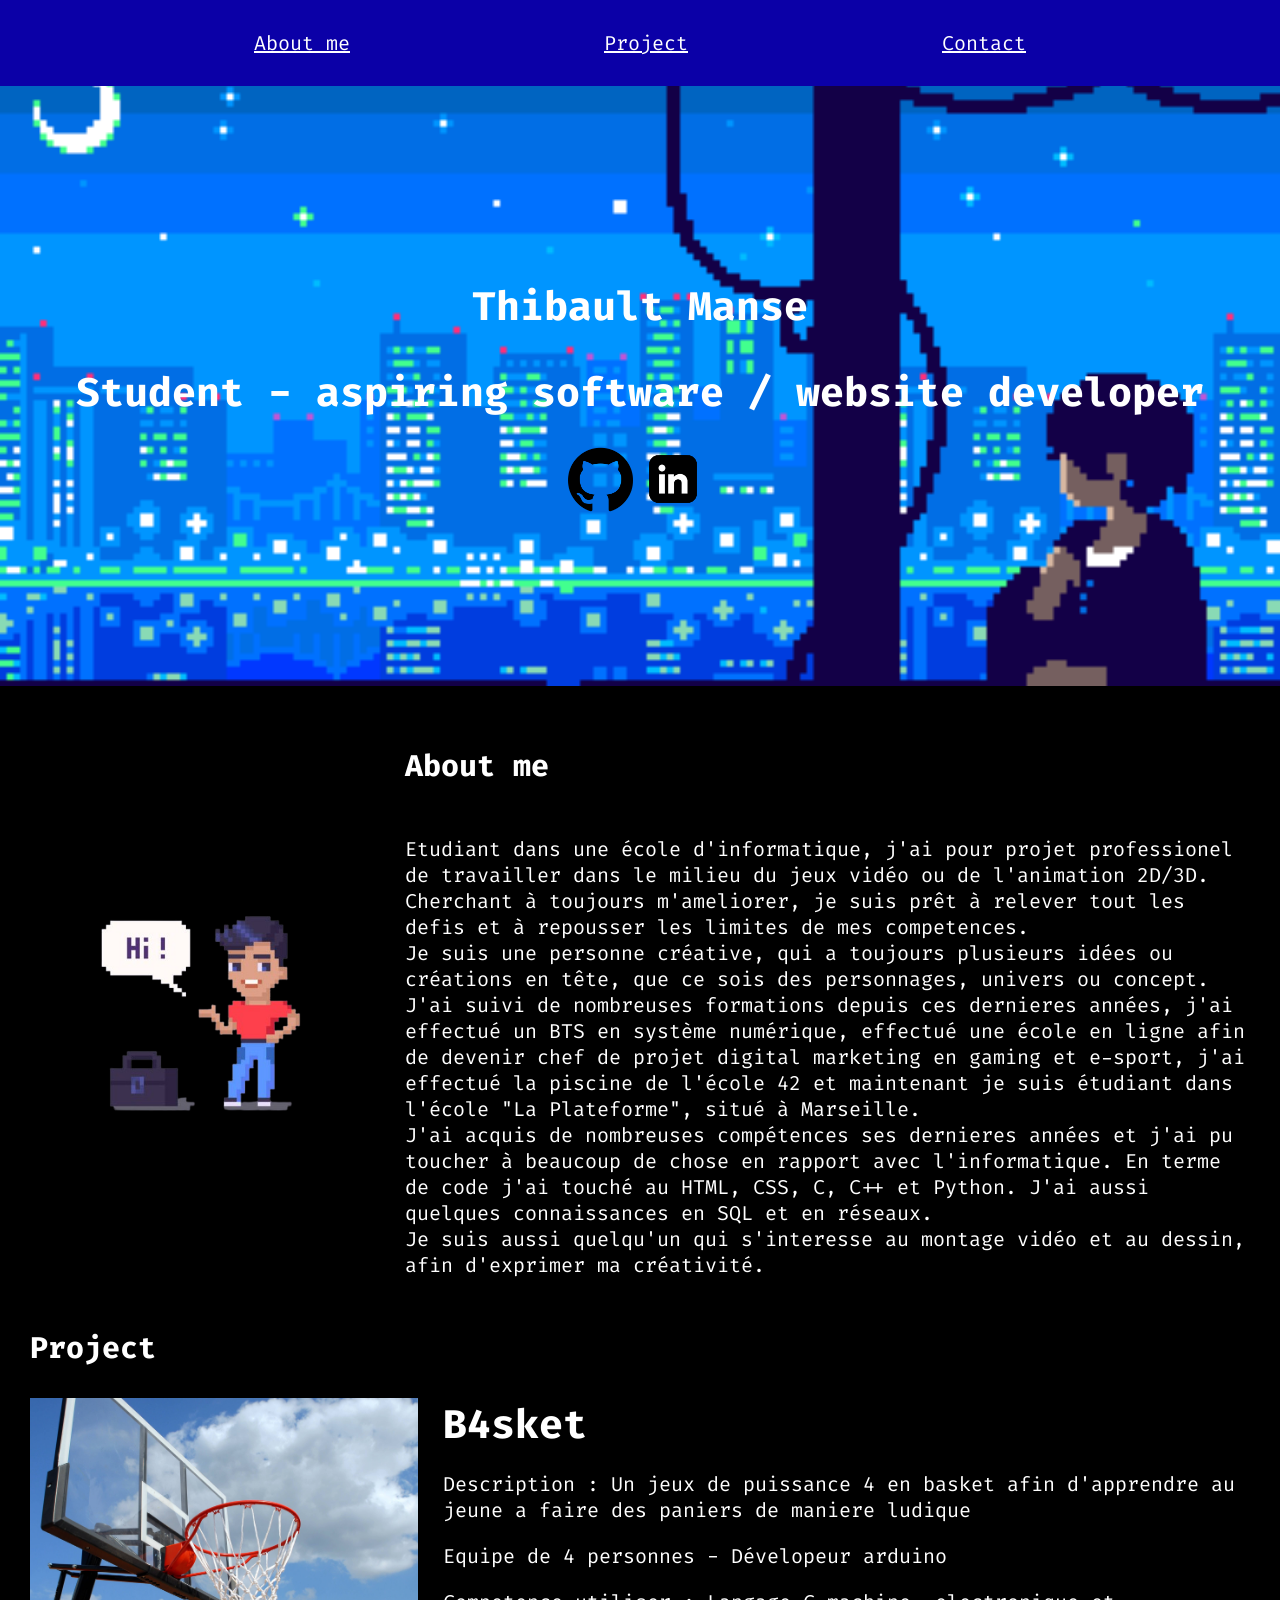
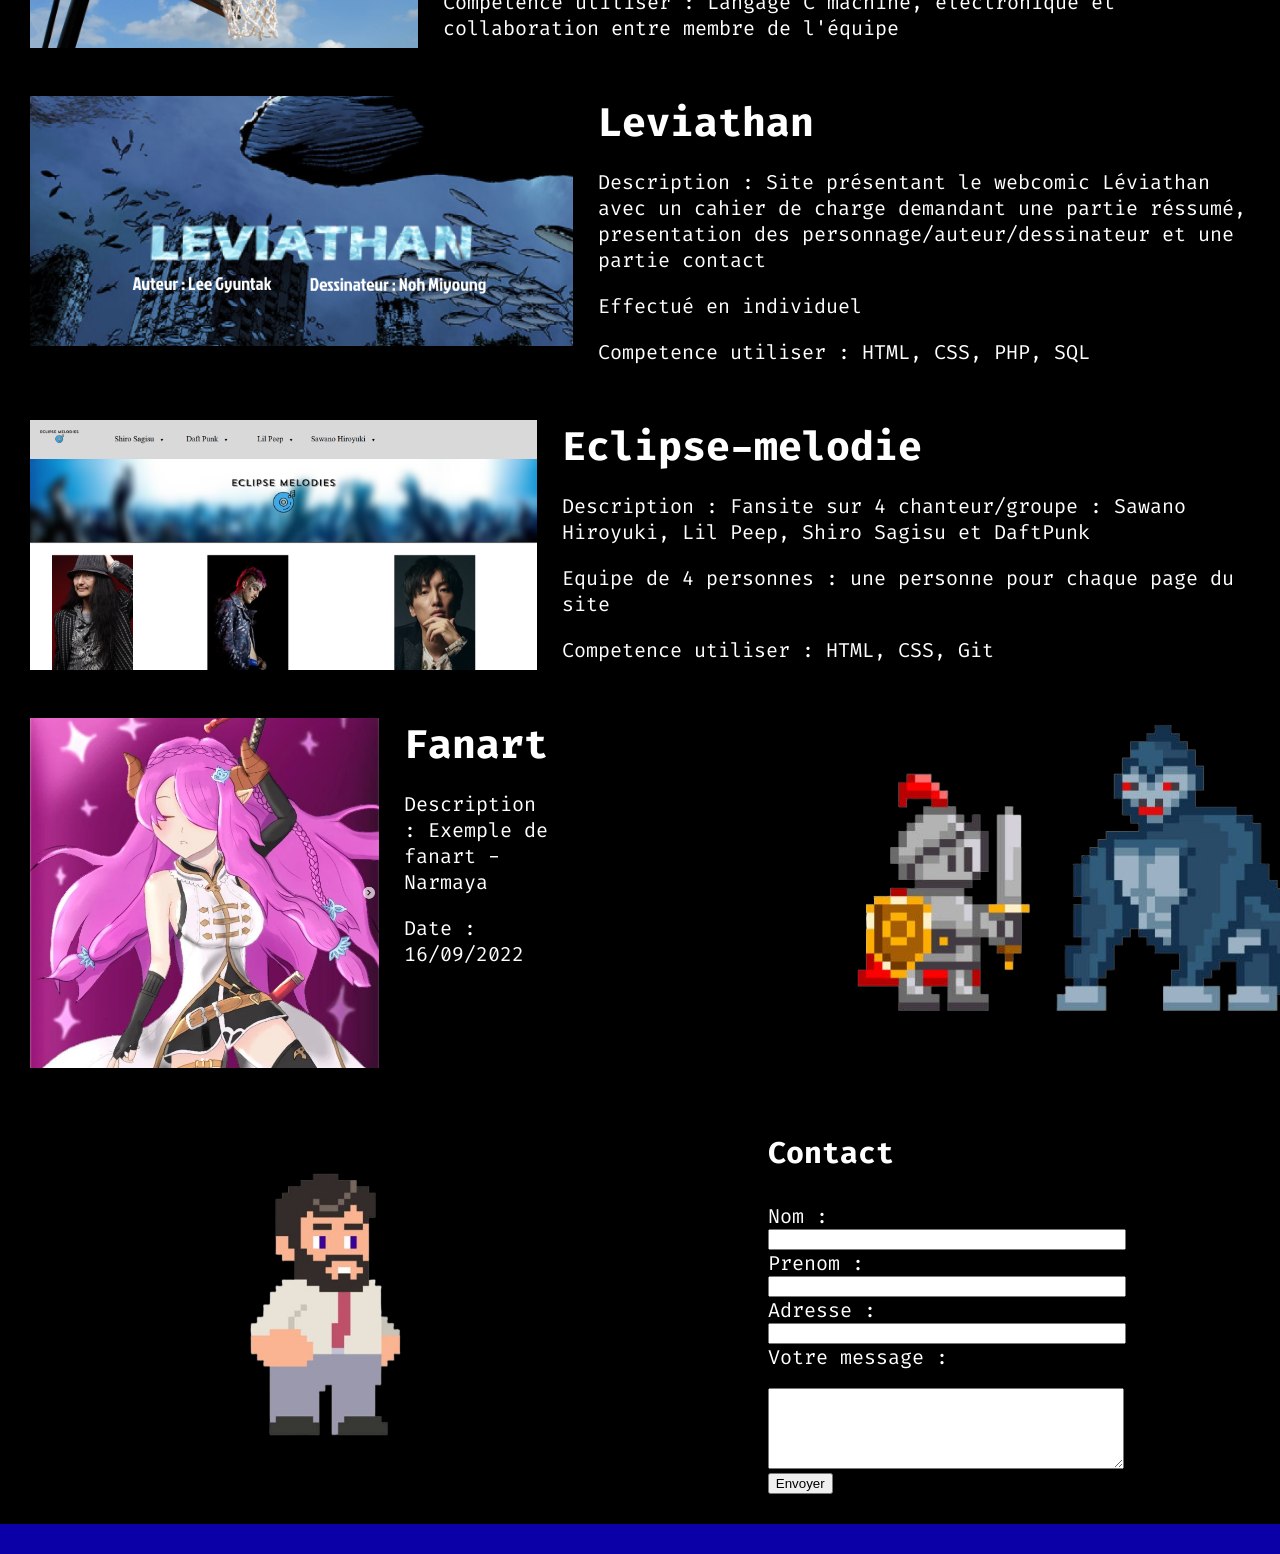
==== index.html @ b6a19828 "Rename page html" ====
<!DOCTYPE html>
<html lang="en">
    <head>
        <meta charset="UTF-8">
        <meta name="viewport" content="width=device-width, initial-scale=1.0">
        <link rel="stylesheet" href="style-p.css">
        <title>Thibault Manse</title>
    </head>
    <body>
        <header class="header">
            <nav><a href="#about_me">About me</a></nav>
            <nav><a href="#project">Project</a></nav>
            <nav><a href="#contact">Contact</a></nav>
        </header>
        <section class="banderol">
            <h1>Thibault Manse</h1>
            <h4>Student - aspiring software / website developer</h4>
            <nav id="link-nav">
                <a href="https://github.com/thibault-manse"><img src="image/github.png" alt="github" class="icon-link1"></a>
                <a href="https://www.linkedin.com/in/thibault-manse-0aaa56328/"><img src="image/linkedin.png" alt="linkedin" class="icon-link2"></a>
            </nav>
        </section>
        <section class="body-site">
            <section id="about_me">
                <img src="image/image1.png" alt="homme pixel disant bonjour" class="image2">
                <article class ="content-text">
                    <h3>About me</h3>
                    <p>Etudiant dans une école d'informatique, j'ai pour projet professionel de travailler dans le milieu du jeux vidéo ou de l'animation 2D/3D.<br>
                        Cherchant à toujours m'ameliorer, je suis prêt à relever tout les defis et à repousser les limites de mes competences. <br>
                        Je suis une personne créative, qui a toujours plusieurs idées ou créations en tête, que ce sois des personnages, univers ou concept.<br>
                        J'ai suivi de nombreuses formations depuis ces dernieres années, j'ai effectué un BTS en système numérique, effectué une école
                        en ligne afin de devenir chef de projet digital marketing en gaming et e-sport, j'ai effectué la piscine de l'école 42
                        et maintenant je suis étudiant dans l'école "La Plateforme", situé à Marseille.<br>
                        J'ai acquis de nombreuses compétences ses dernieres années et j'ai pu toucher à beaucoup de chose en rapport avec l'informatique. 
                        En terme de code j'ai touché au HTML, CSS, C, C++ et Python. J'ai aussi quelques connaissances en SQL et en réseaux.<br>
                        Je suis aussi quelqu'un qui s'interesse au montage vidéo et au dessin, afin d'exprimer ma créativité.
                    </p>
                </article>
            </section>
            <section id="project">
                <h3>Project</h3>
                <article class="my-project">
                    <img src="image/b4sket.jpg" alt="projet b4sket" class="image">
                    <section>
                        <h4>B4sket</h4>
                        <p>Description : Un jeux de puissance 4 en basket afin d'apprendre au jeune a faire des paniers de maniere ludique</p>
                        <p>Equipe de 4 personnes - Dévelopeur arduino</p>
                        <p>Competence utiliser : Langage C machine, electronique et collaboration entre membre de l'équipe</p>
                    </section>
                </article>
                <article class="my-project">
                    <img src="image/Leviathan.png" alt="Site Leviathan" class="image">
                    <section>
                        <h4>Leviathan</h4>
                        <p>Description : Site présentant le webcomic Léviathan avec un cahier de charge demandant une partie réssumé, presentation des 
                            personnage/auteur/dessinateur et une partie contact</p>
                        <p>Effectué en individuel</p>
                        <p>Competence utiliser : HTML, CSS, PHP, SQL</p>
                    </section>
                </article>
                <article class="my-project">
                    <img src="image/Eclipse-melodie.png" alt="projet fan site" class="image">
                    <section>
                        <h4>Eclipse-melodie</h4>
                        <p>Description : Fansite sur 4 chanteur/groupe : Sawano Hiroyuki, Lil Peep, Shiro Sagisu et DaftPunk</p>
                        <p>Equipe de 4 personnes : une personne pour chaque page du site</p>
                        <p>Competence utiliser : HTML, CSS, Git</p>
                    </section>
                </article>
                <article class="my-project">
                    <img src="image/Fanart.png" alt="fanart Narmaya" class="image2">
                    <section>
                        <h4>Fanart</h4>
                        <p>Description : Exemple de fanart - Narmaya</p>
                        <p>Date : 16/09/2022</p>
                    </section>
                    <img src="image/image2.png" alt="Gran" class="image3">
                </article>
            </section>
            <section>
                <section id="contact">
                    <img src="image/image3.png" alt="Light Yagami" class="image2">
                    <div class="contactbox">
                        <h3>Contact</h3>
                        <form action="Contact" method="POST">
                            <label for="Nom"> <p>Nom :</p>
                                <input name="first_name" required>
                            </label><br>
                            <label for="Prenom"> <p>Prenom :</p>
                            <input name="second_name" required>
                            </label><br>
                            <label for="Adresse"> <p>Adresse :</p>
                                <input name="adress" required>
                            </label><br>
                            <label for="Message"> <p>Votre message :</p></label><br>
                            <textarea id="message" name="message" rows="5"></textarea><br>
                            <button type="submit">Envoyer</button>
                        </form>
                    </div>
                </section>
            </section>
        </section>
        <footer></footer>
    </body>
</html>
---- style-p.css ----
@import url('https://fonts.googleapis.com/css2?family=Montserrat:wght@400;700&family=Roboto:wght@400;700&family=Fira+Code:wght@400;700&display=swap');

body {
    background-color: black;
    margin: 0;
    display: flex;
    flex-direction: column;
    flex-wrap: wrap;
}

header, footer{
    background-color: rgb(11, 0, 167);
    display: flex;
    justify-content: space-evenly;
    align-items: center;
    padding-top: 15px;
    padding-bottom: 15px;
}

.header{ /*Menu header restant en haut de la page*/
    width: 100%;
    position: sticky;
    top: 0;
    z-index: 999;
    padding: 30px 0;
}

p, a, h1, h3, h4{
    color: white;
    font-family: 'Fira Code', monospace;
    font-size: 20px;
}

nav{
    color: white;
    font-family: 'Fira Code', monospace;
    font-size: 15px;
}

h3{
    font-size: 30px;
}

h4{
    margin: 0;
}

.banderol{
    background-image: url(image/banderol-image.gif);
    background-attachment: fixed;
    background-position: center;
    background-size: cover;
    display : flex;
    flex-direction: column;
    align-items: center;
    justify-content: center;
    height: 600px;
}

.banderol h1, h4{
    font-size: 40px;
}

#link-nav{
    display: flex;
    align-items: center;
    margin-top: 20px;
}

.icon-link1{
    height: 65px
}

.icon-link2{
    height: 80px
}

.body-site{
    margin: 30px;
}

#about_me{
    display: flex;
    flex-direction: row;
    flex-wrap: nowrap;
    align-items: center;
}

#about_me::before {/* décalage vide et invisible pour l'affichage de la page pour la navigation */
    content: '';
    display: block;
    height: 70px; 
    margin-top: -70px; 
    visibility: hidden;
}

.content-text{
    display: flex;
    flex-direction: column;
    align-items: flex-start;
}

#project::before {
    content: '';
    display: block;
    height: 70px; 
    margin-top: -70px; 
    visibility: hidden;
}

.image{
    height: 250px;
    margin-right: 25px;
}

.image2{
    height: 350px;
    margin-right: 25px;
}

.image3{
    height: 300px;
    margin-right: 40px;
    margin-left: 25%;
}

.image4{
    height: 400px;
}

.my-project{
    display: flex;
    margin-bottom: 35px;
}

#contact{
    display: flex;
    flex-direction: row;
    justify-content: space-around;
    align-items: center;
}

#contact h3{
    margin-right: 235px;
}

.contactbox{
    display: flex;
    flex-direction: column;
}

.contactbox p{
    margin: 0;
}

input, textarea{
    width: 350px;
}

/* Position image mouvement
Position start et end*/
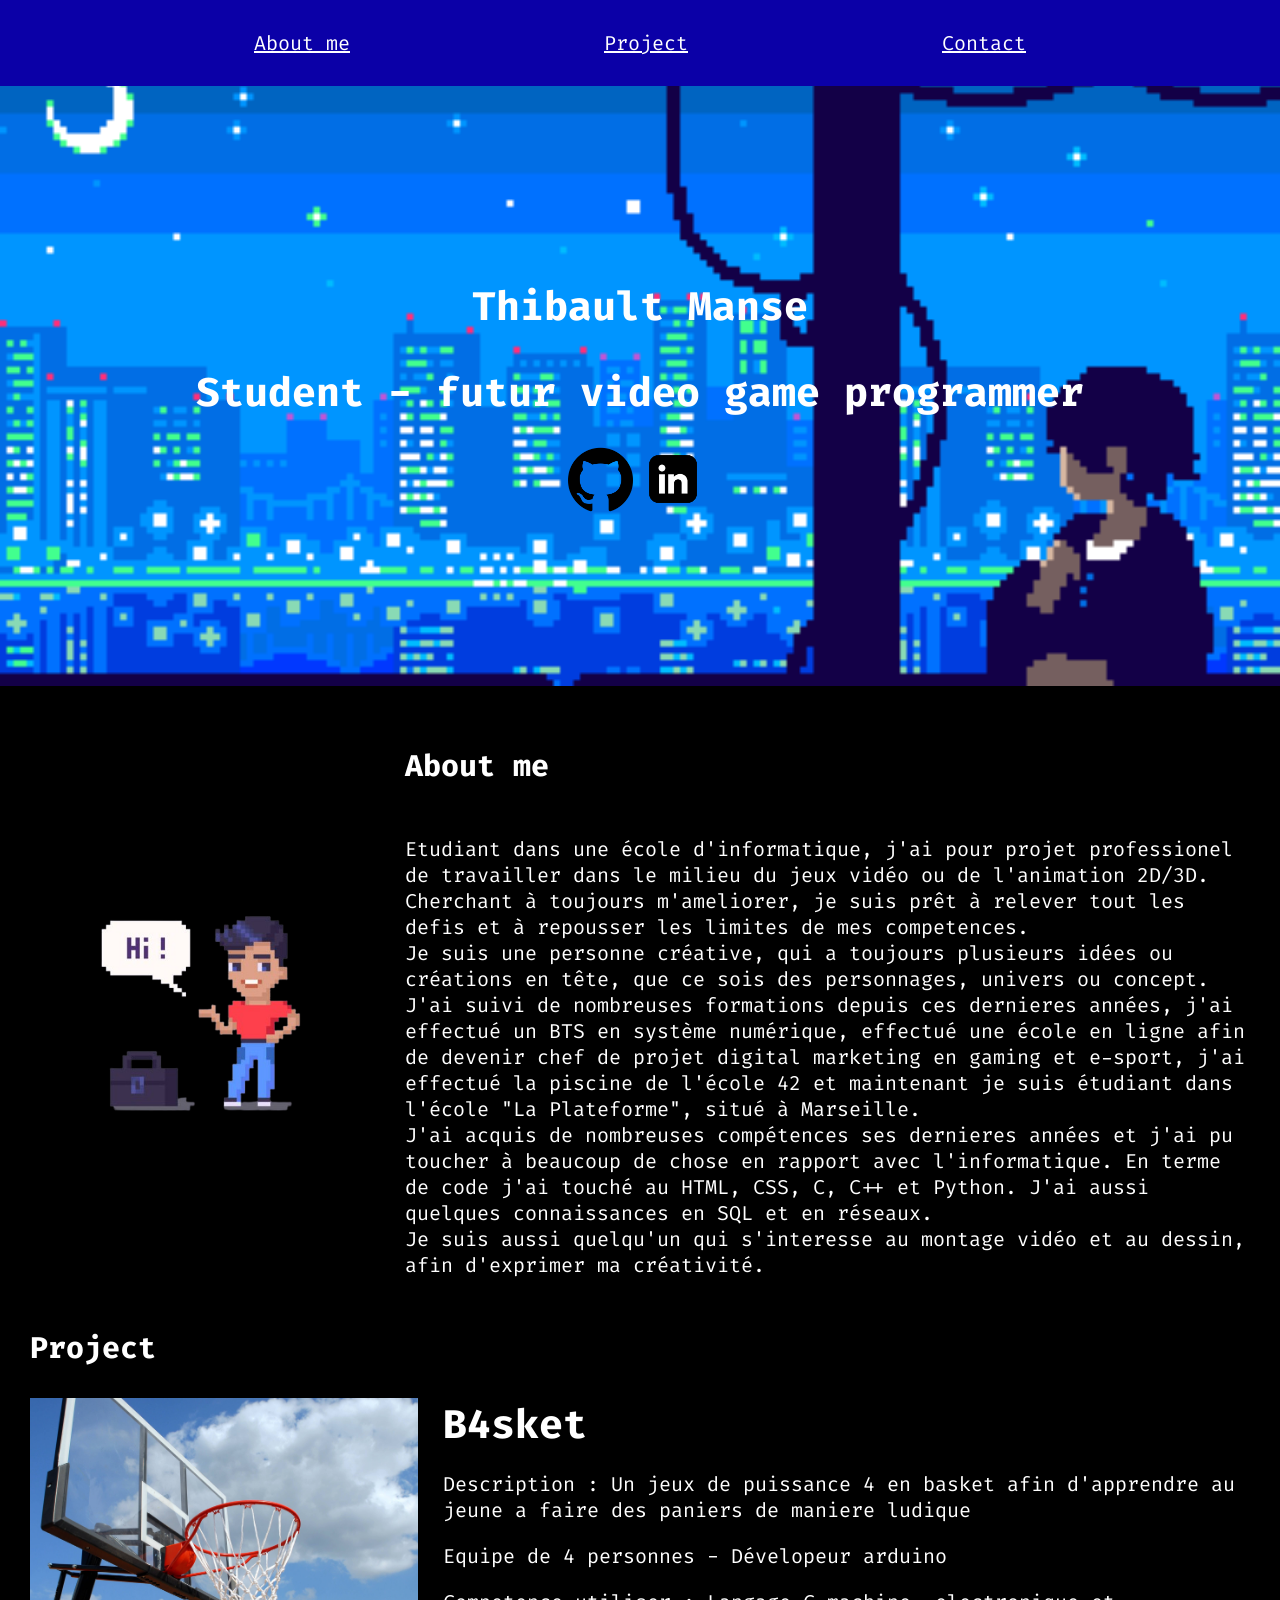
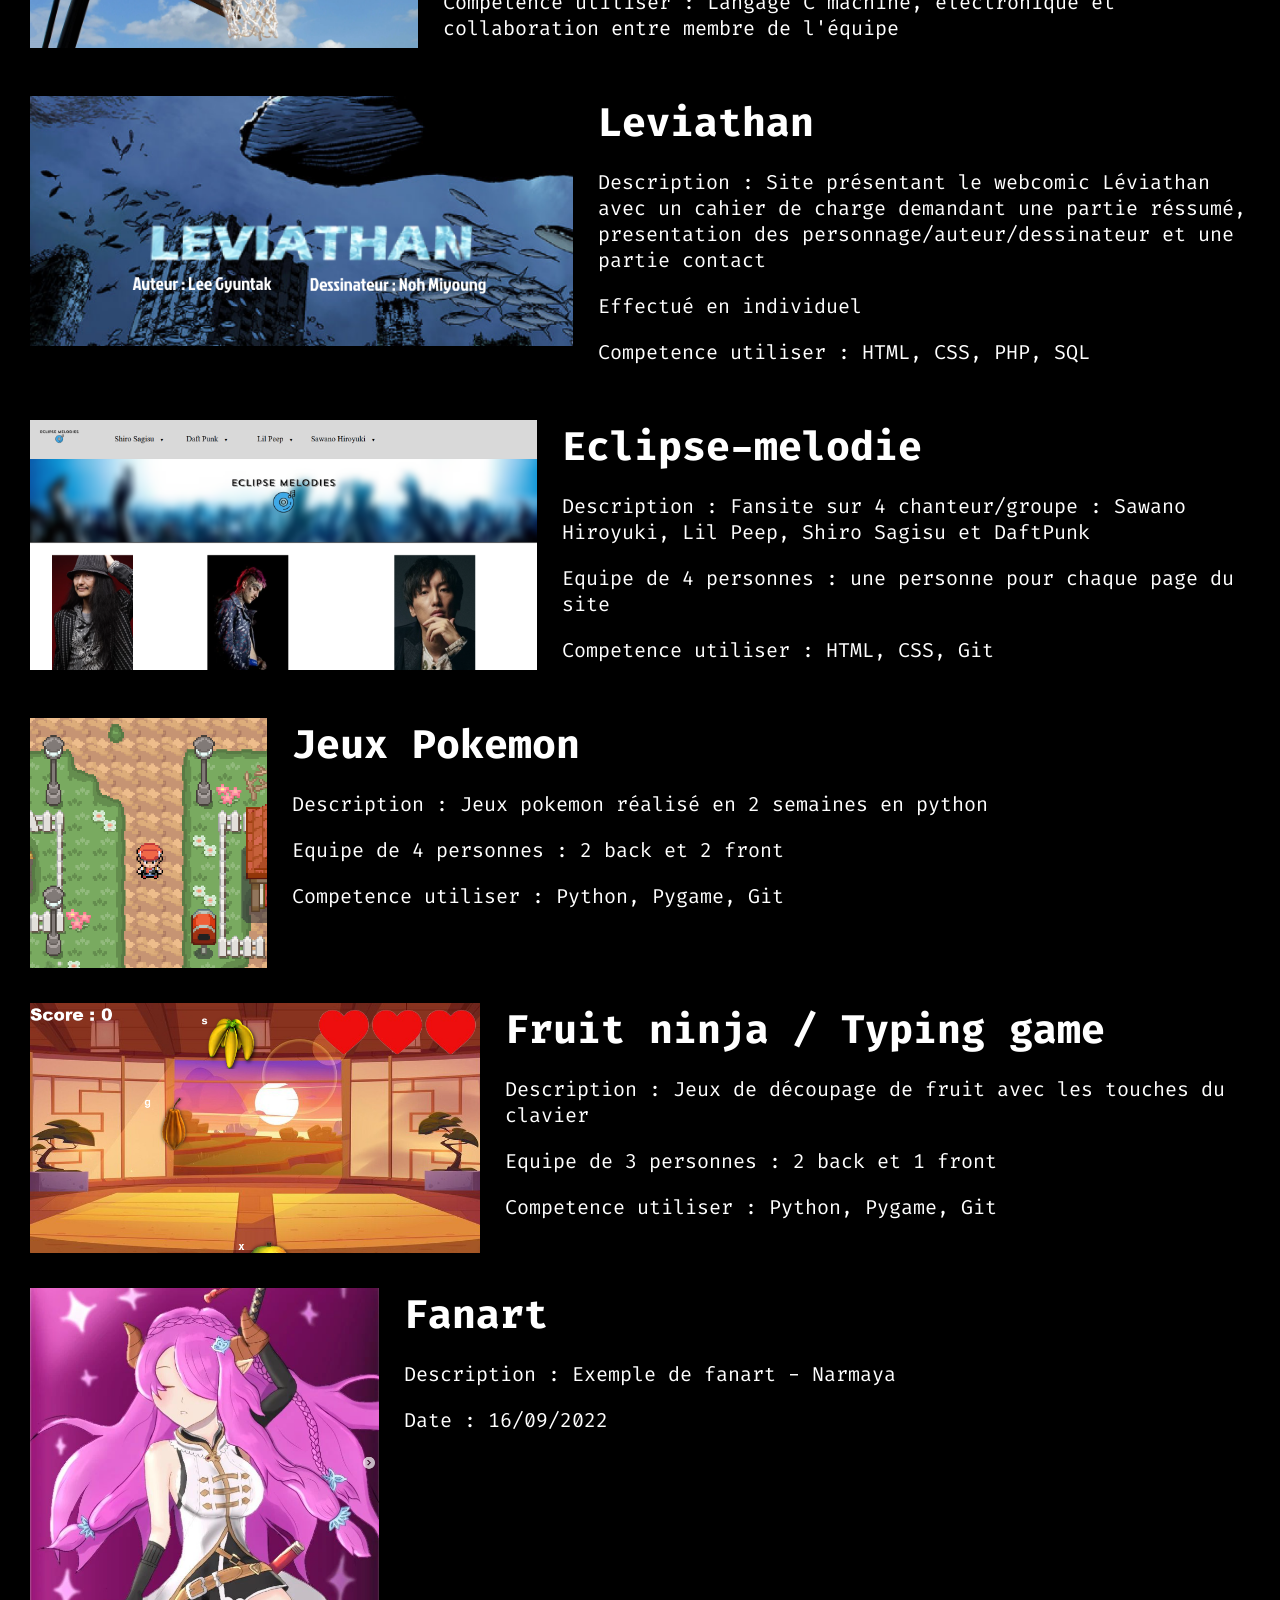
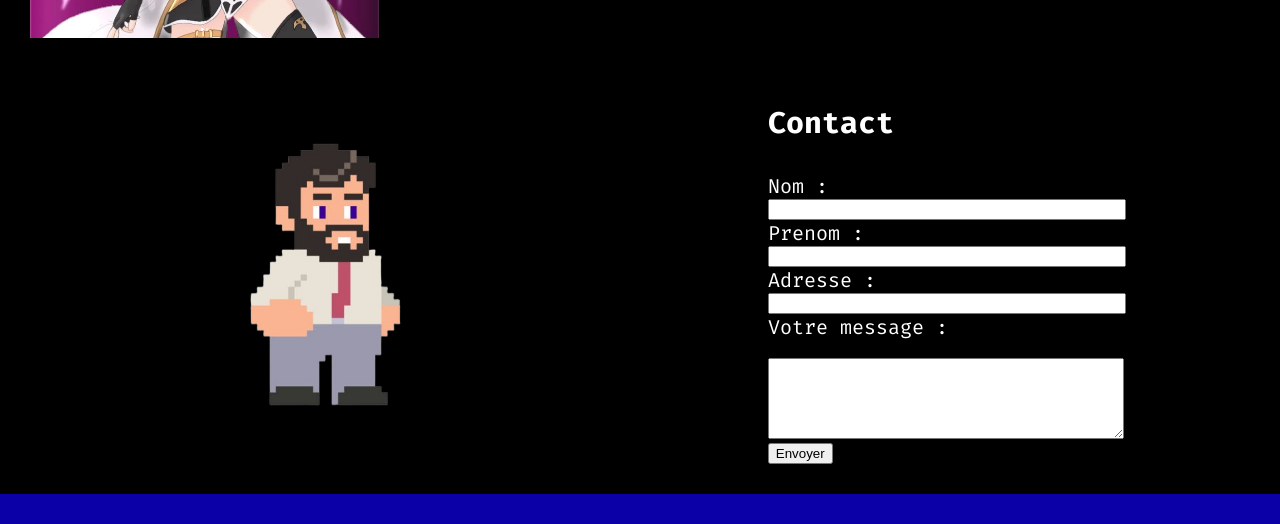
==== commit 1e912d07: "fix : update portfolio and remove image" ====
--- a/index.html
+++ b/index.html
@@ -14,7 +14,7 @@
         </header>
         <section class="banderol">
             <h1>Thibault Manse</h1>
-            <h4>Student - aspiring software / website developer</h4>
+            <h4>Student - futur video game programmer</h4>
             <nav id="link-nav">
                 <a href="https://github.com/thibault-manse"><img src="image/github.png" alt="github" class="icon-link1"></a>
                 <a href="https://www.linkedin.com/in/thibault-manse-0aaa56328/"><img src="image/linkedin.png" alt="linkedin" class="icon-link2"></a>
@@ -68,13 +68,30 @@
                     </section>
                 </article>
                 <article class="my-project">
+                    <img src="image/pokemon.png" alt="jeu pokemon en python" class="image">
+                    <section>
+                        <h4>Jeux Pokemon</h4>
+                        <p>Description : Jeux pokemon réalisé en 2 semaines en python</p>
+                        <p>Equipe de 4 personnes : 2 back et 2 front</p>
+                        <p>Competence utiliser : Python, Pygame, Git</p>
+                    </section>
+                </article>
+                <article class="my-project">
+                    <img src="image/fruit_ninja.png" alt="fruit ninja en python" class="image">
+                    <section>
+                        <h4>Fruit ninja / Typing game</h4>
+                        <p>Description : Jeux de découpage de fruit avec les touches du clavier</p>
+                        <p>Equipe de 3 personnes : 2 back et 1 front</p>
+                        <p>Competence utiliser : Python, Pygame, Git</p>
+                    </section>
+                </article>
+                <article class="my-project">
                     <img src="image/Fanart.png" alt="fanart Narmaya" class="image2">
                     <section>
                         <h4>Fanart</h4>
                         <p>Description : Exemple de fanart - Narmaya</p>
                         <p>Date : 16/09/2022</p>
                     </section>
-                    <img src="image/image2.png" alt="Gran" class="image3">
                 </article>
             </section>
             <section>
--- a/style-p.css
+++ b/style-p.css
@@ -18,7 +18,7 @@
 }
 
 .header{ /*Menu header restant en haut de la page*/
-    width: 100%;
+    width: auto;
     position: sticky;
     top: 0;
     z-index: 999;
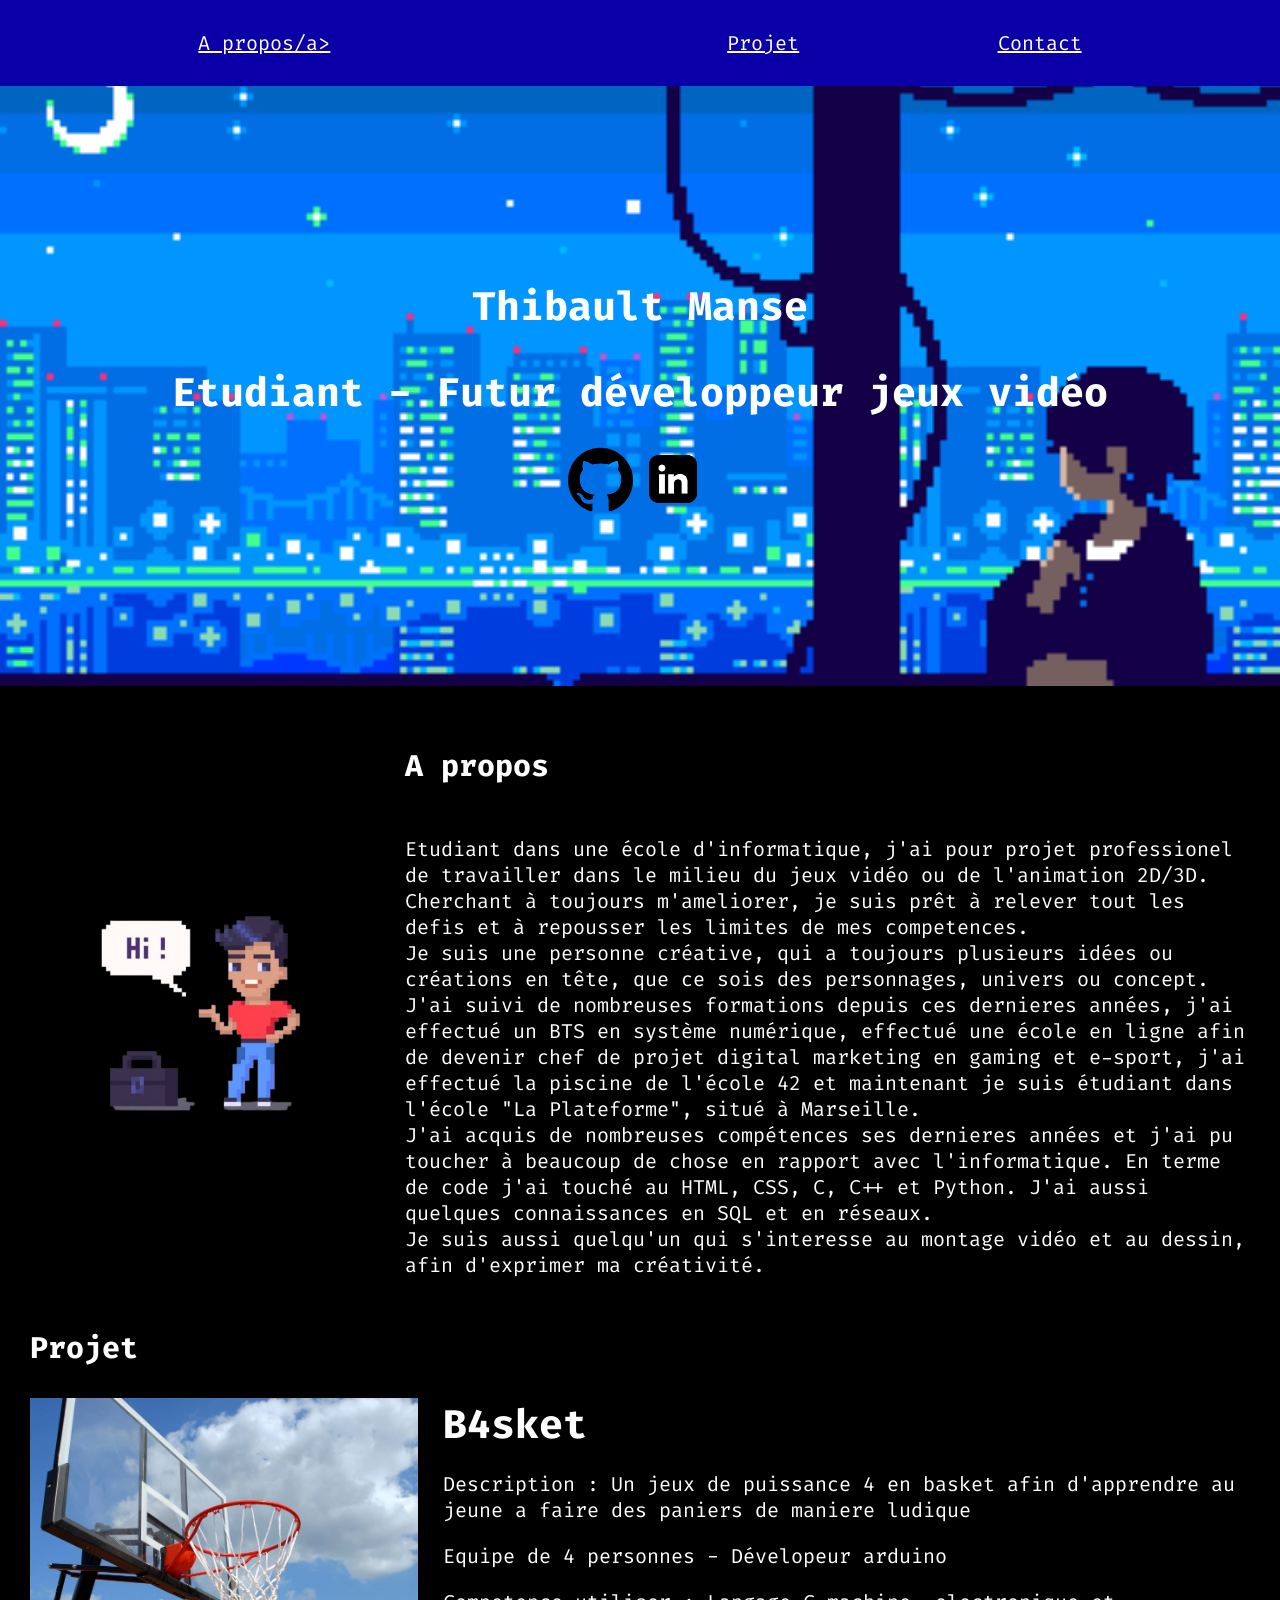
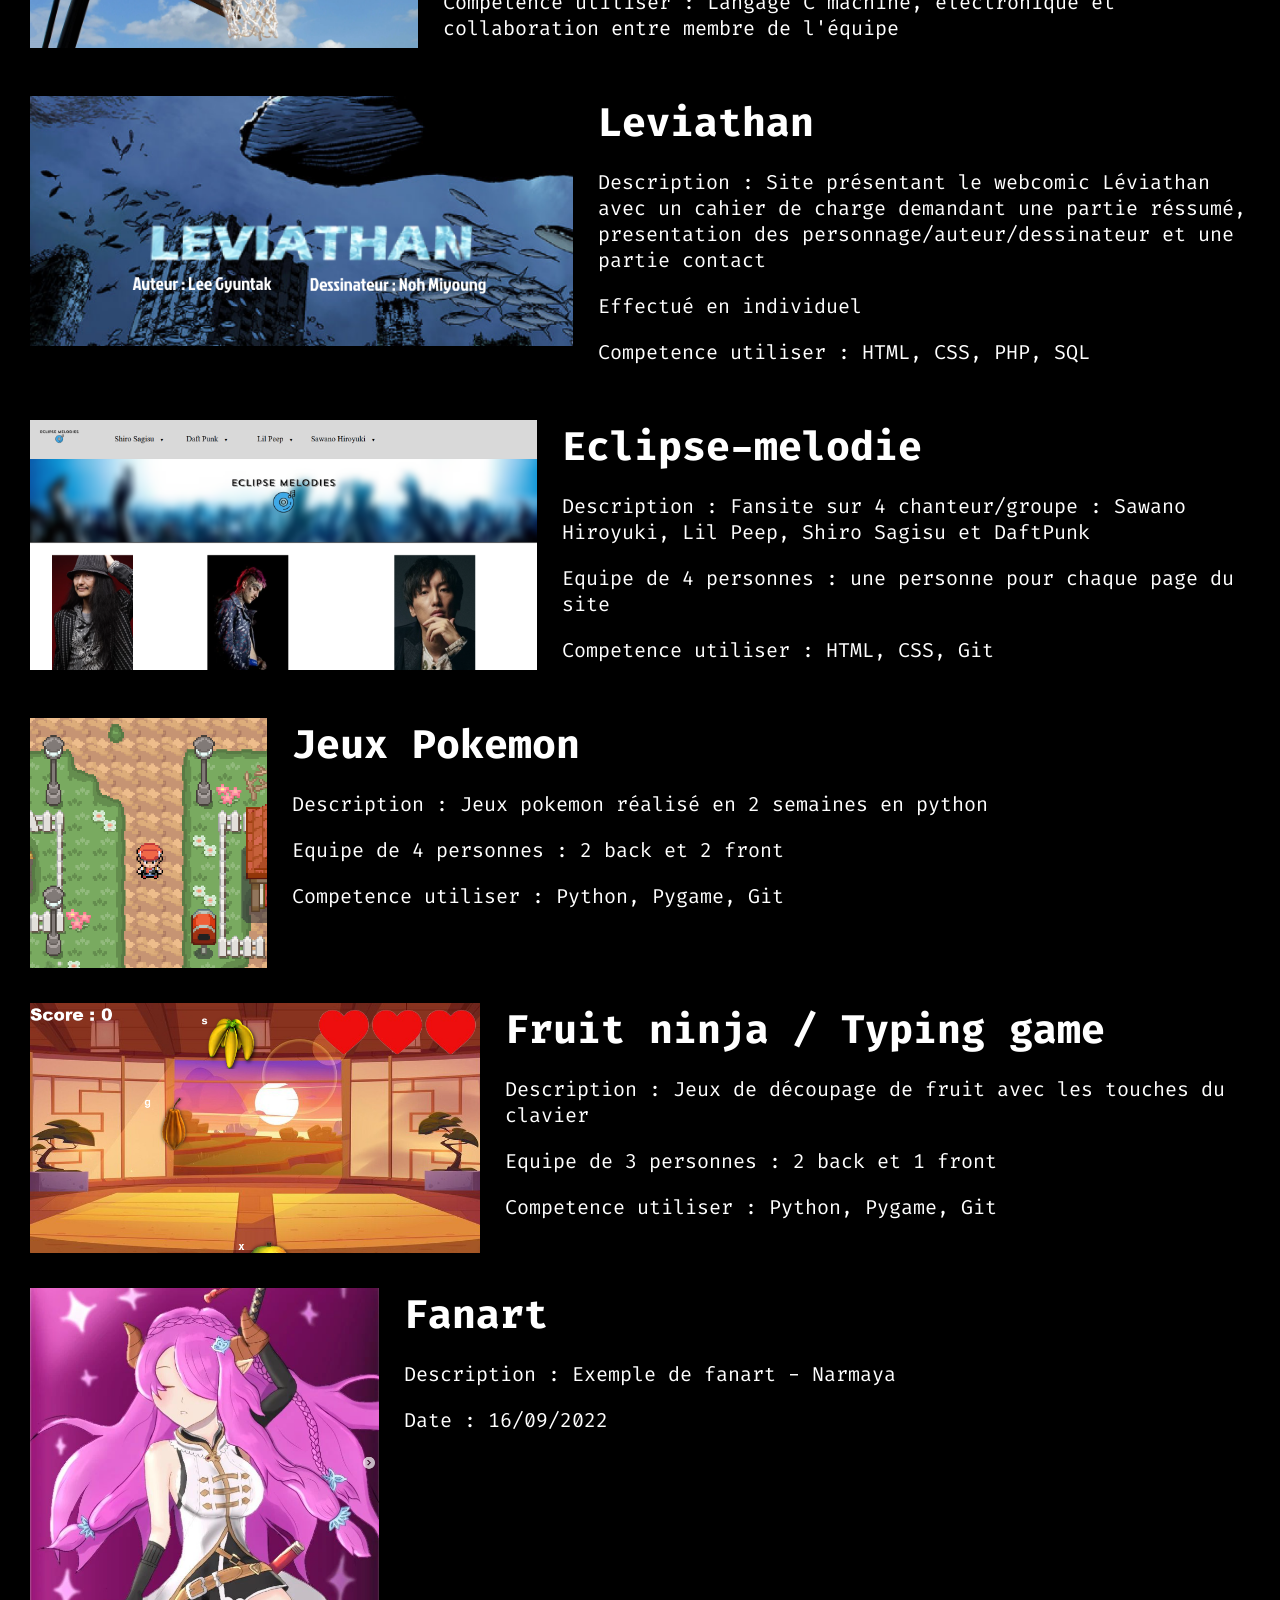
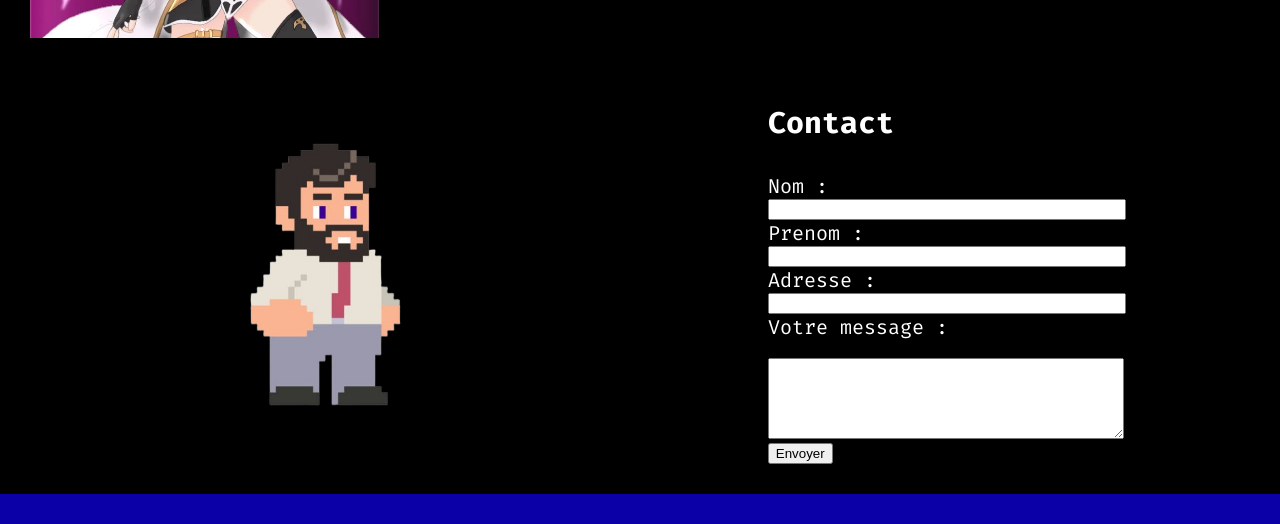
==== commit d522f224: "fix : translate in french" ====
--- a/index.html
+++ b/index.html
@@ -1,5 +1,5 @@
 <!DOCTYPE html>
-<html lang="en">
+<html lang="fr">
     <head>
         <meta charset="UTF-8">
         <meta name="viewport" content="width=device-width, initial-scale=1.0">
@@ -8,13 +8,13 @@
     </head>
     <body>
         <header class="header">
-            <nav><a href="#about_me">About me</a></nav>
-            <nav><a href="#project">Project</a></nav>
+            <nav><a href="#about_me">A propos/a></nav>
+            <nav><a href="#project">Projet</a></nav>
             <nav><a href="#contact">Contact</a></nav>
         </header>
         <section class="banderol">
             <h1>Thibault Manse</h1>
-            <h4>Student - futur video game programmer</h4>
+            <h4>Etudiant - Futur développeur jeux vidéo</h4>
             <nav id="link-nav">
                 <a href="https://github.com/thibault-manse"><img src="image/github.png" alt="github" class="icon-link1"></a>
                 <a href="https://www.linkedin.com/in/thibault-manse-0aaa56328/"><img src="image/linkedin.png" alt="linkedin" class="icon-link2"></a>
@@ -24,7 +24,7 @@
             <section id="about_me">
                 <img src="image/image1.png" alt="homme pixel disant bonjour" class="image2">
                 <article class ="content-text">
-                    <h3>About me</h3>
+                    <h3>A propos</h3>
                     <p>Etudiant dans une école d'informatique, j'ai pour projet professionel de travailler dans le milieu du jeux vidéo ou de l'animation 2D/3D.<br>
                         Cherchant à toujours m'ameliorer, je suis prêt à relever tout les defis et à repousser les limites de mes competences. <br>
                         Je suis une personne créative, qui a toujours plusieurs idées ou créations en tête, que ce sois des personnages, univers ou concept.<br>
@@ -38,7 +38,7 @@
                 </article>
             </section>
             <section id="project">
-                <h3>Project</h3>
+                <h3>Projet</h3>
                 <article class="my-project">
                     <img src="image/b4sket.jpg" alt="projet b4sket" class="image">
                     <section>
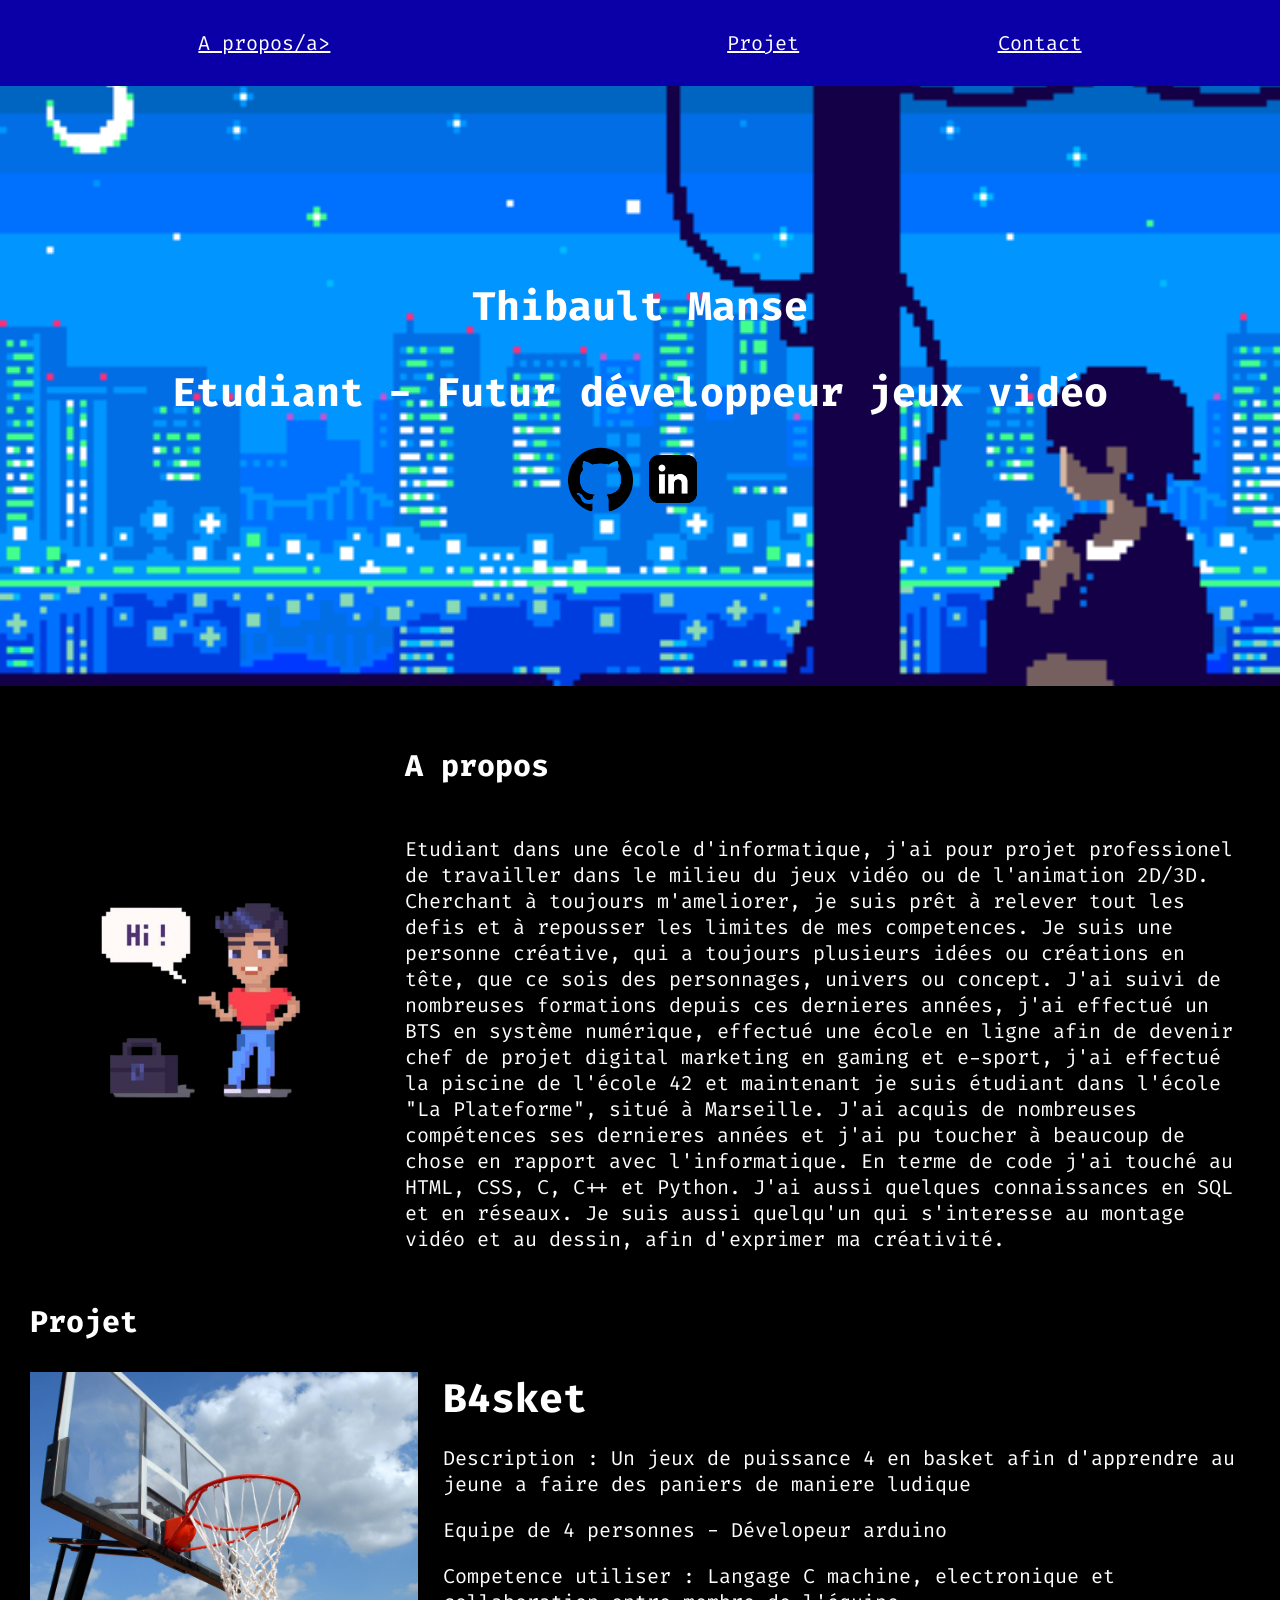
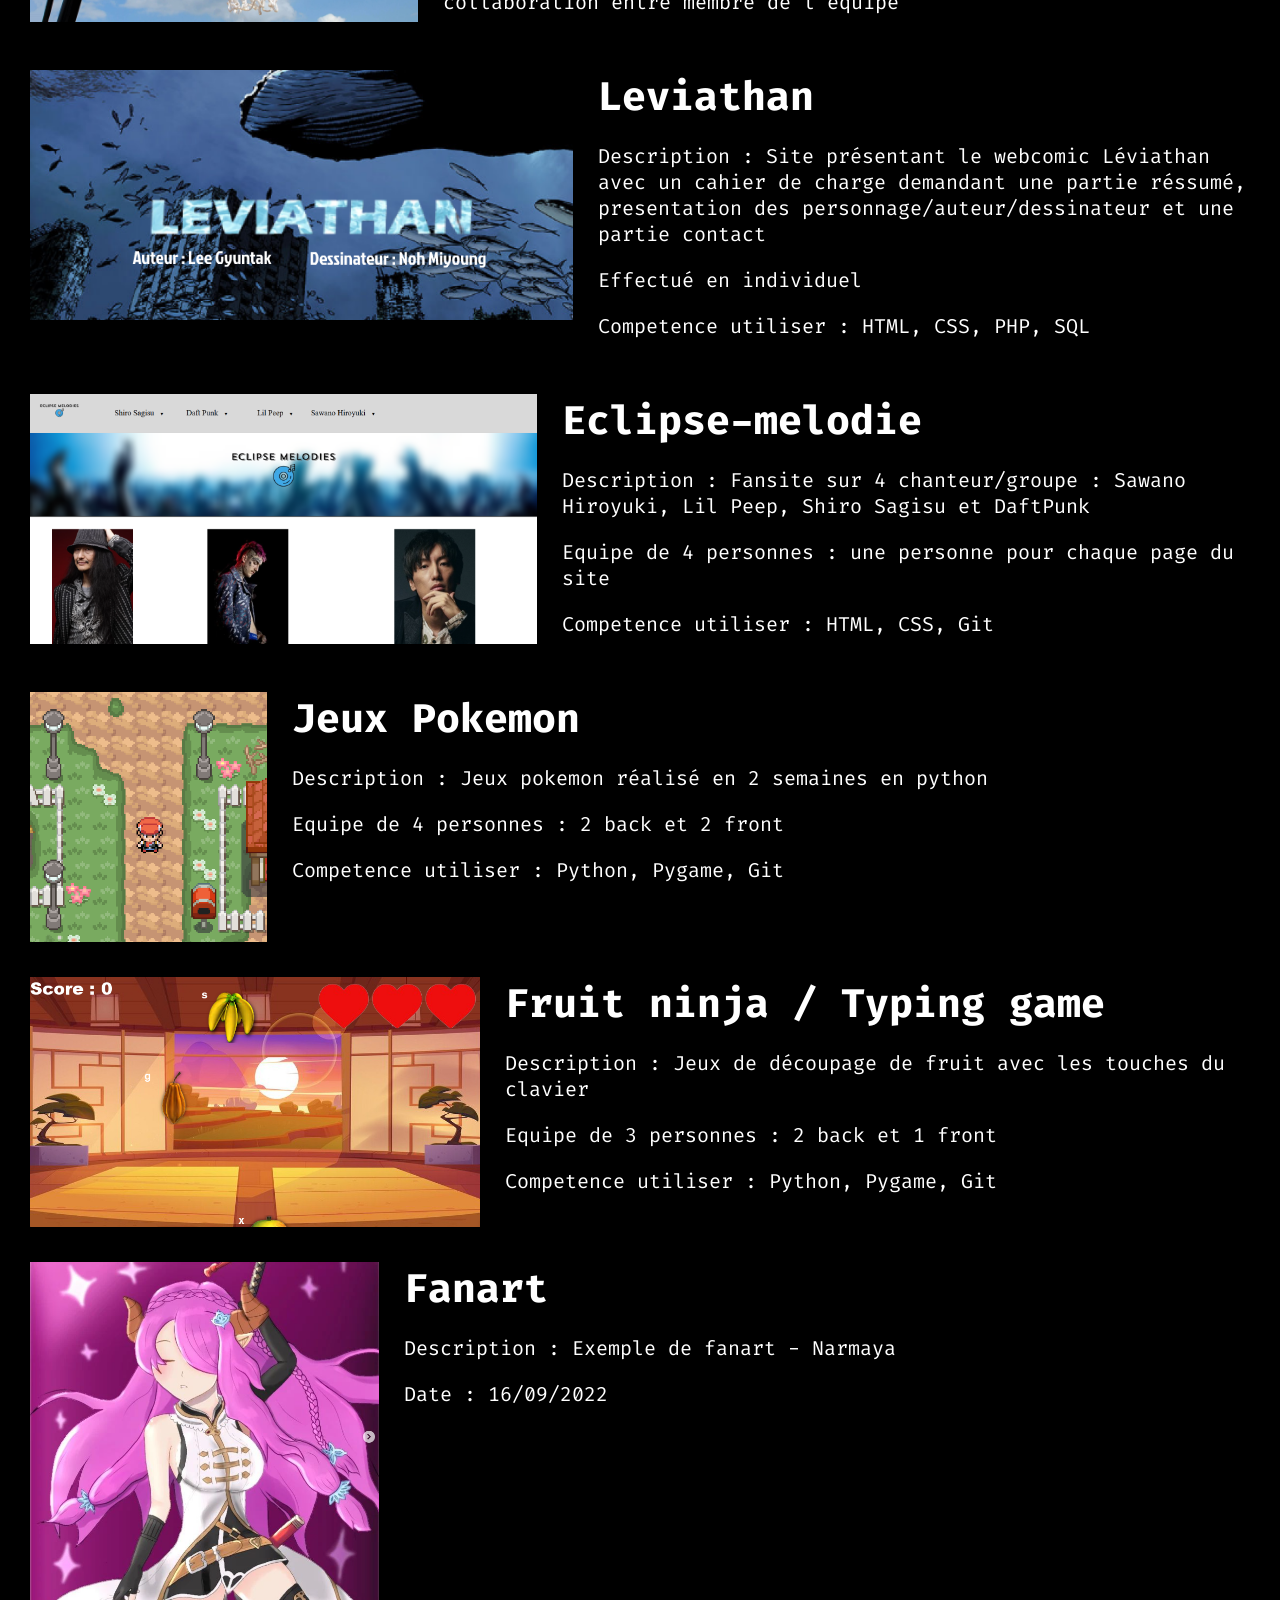
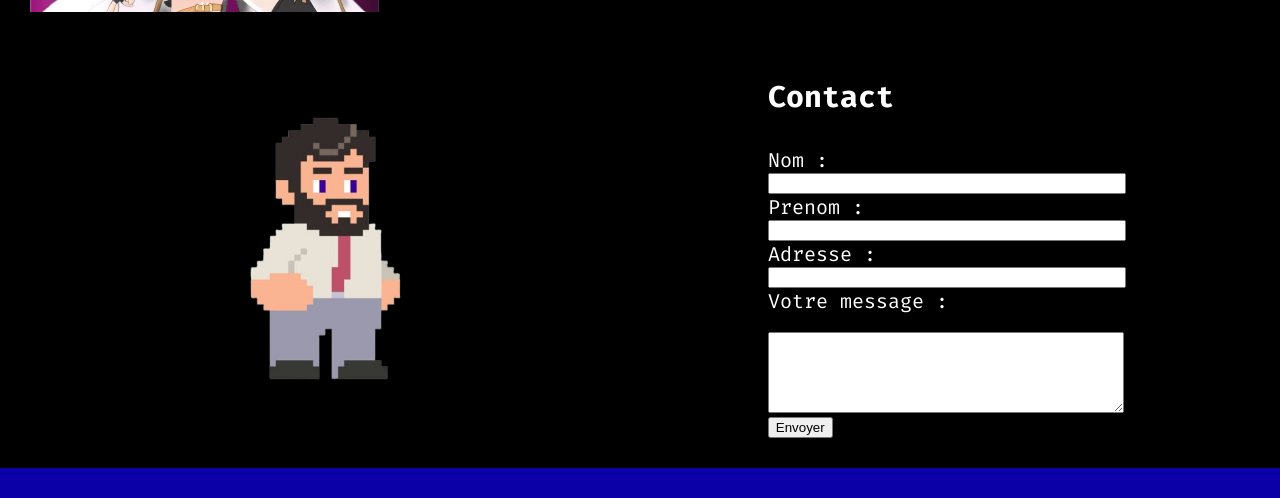
==== commit 8f452e0c: "fix : correction fault" ====
--- a/index.html
+++ b/index.html
@@ -25,14 +25,13 @@
                 <img src="image/image1.png" alt="homme pixel disant bonjour" class="image2">
                 <article class ="content-text">
                     <h3>A propos</h3>
-                    <p>Etudiant dans une école d'informatique, j'ai pour projet professionel de travailler dans le milieu du jeux vidéo ou de l'animation 2D/3D.<br>
-                        Cherchant à toujours m'ameliorer, je suis prêt à relever tout les defis et à repousser les limites de mes competences. <br>
-                        Je suis une personne créative, qui a toujours plusieurs idées ou créations en tête, que ce sois des personnages, univers ou concept.<br>
-                        J'ai suivi de nombreuses formations depuis ces dernieres années, j'ai effectué un BTS en système numérique, effectué une école
-                        en ligne afin de devenir chef de projet digital marketing en gaming et e-sport, j'ai effectué la piscine de l'école 42
-                        et maintenant je suis étudiant dans l'école "La Plateforme", situé à Marseille.<br>
-                        J'ai acquis de nombreuses compétences ses dernieres années et j'ai pu toucher à beaucoup de chose en rapport avec l'informatique. 
-                        En terme de code j'ai touché au HTML, CSS, C, C++ et Python. J'ai aussi quelques connaissances en SQL et en réseaux.<br>
+                    <p>Etudiant dans une école d'informatique, j'ai pour projet professionel de travailler dans le milieu du jeux vidéo ou de l'animation 2D/3D.
+                        Cherchant à toujours m'ameliorer, je suis prêt à relever tout les defis et à repousser les limites de mes competences.
+                        Je suis une personne créative, qui a toujours plusieurs idées ou créations en tête, que ce sois des personnages, univers ou concept.
+                        J'ai suivi de nombreuses formations depuis ces dernieres années, j'ai effectué un BTS en système numérique, effectué une école en ligne afin de devenir 
+                        chef de projet digital marketing en gaming et e-sport, j'ai effectué la piscine de l'école 42 et maintenant je suis étudiant dans l'école "La Plateforme", situé à Marseille.
+                        J'ai acquis de nombreuses compétences ses dernieres années et j'ai pu toucher à beaucoup de chose en rapport avec l'informatique. En terme de code j'ai touché au HTML, 
+                        CSS, C, C++ et Python. J'ai aussi quelques connaissances en SQL et en réseaux.
                         Je suis aussi quelqu'un qui s'interesse au montage vidéo et au dessin, afin d'exprimer ma créativité.
                     </p>
                 </article>
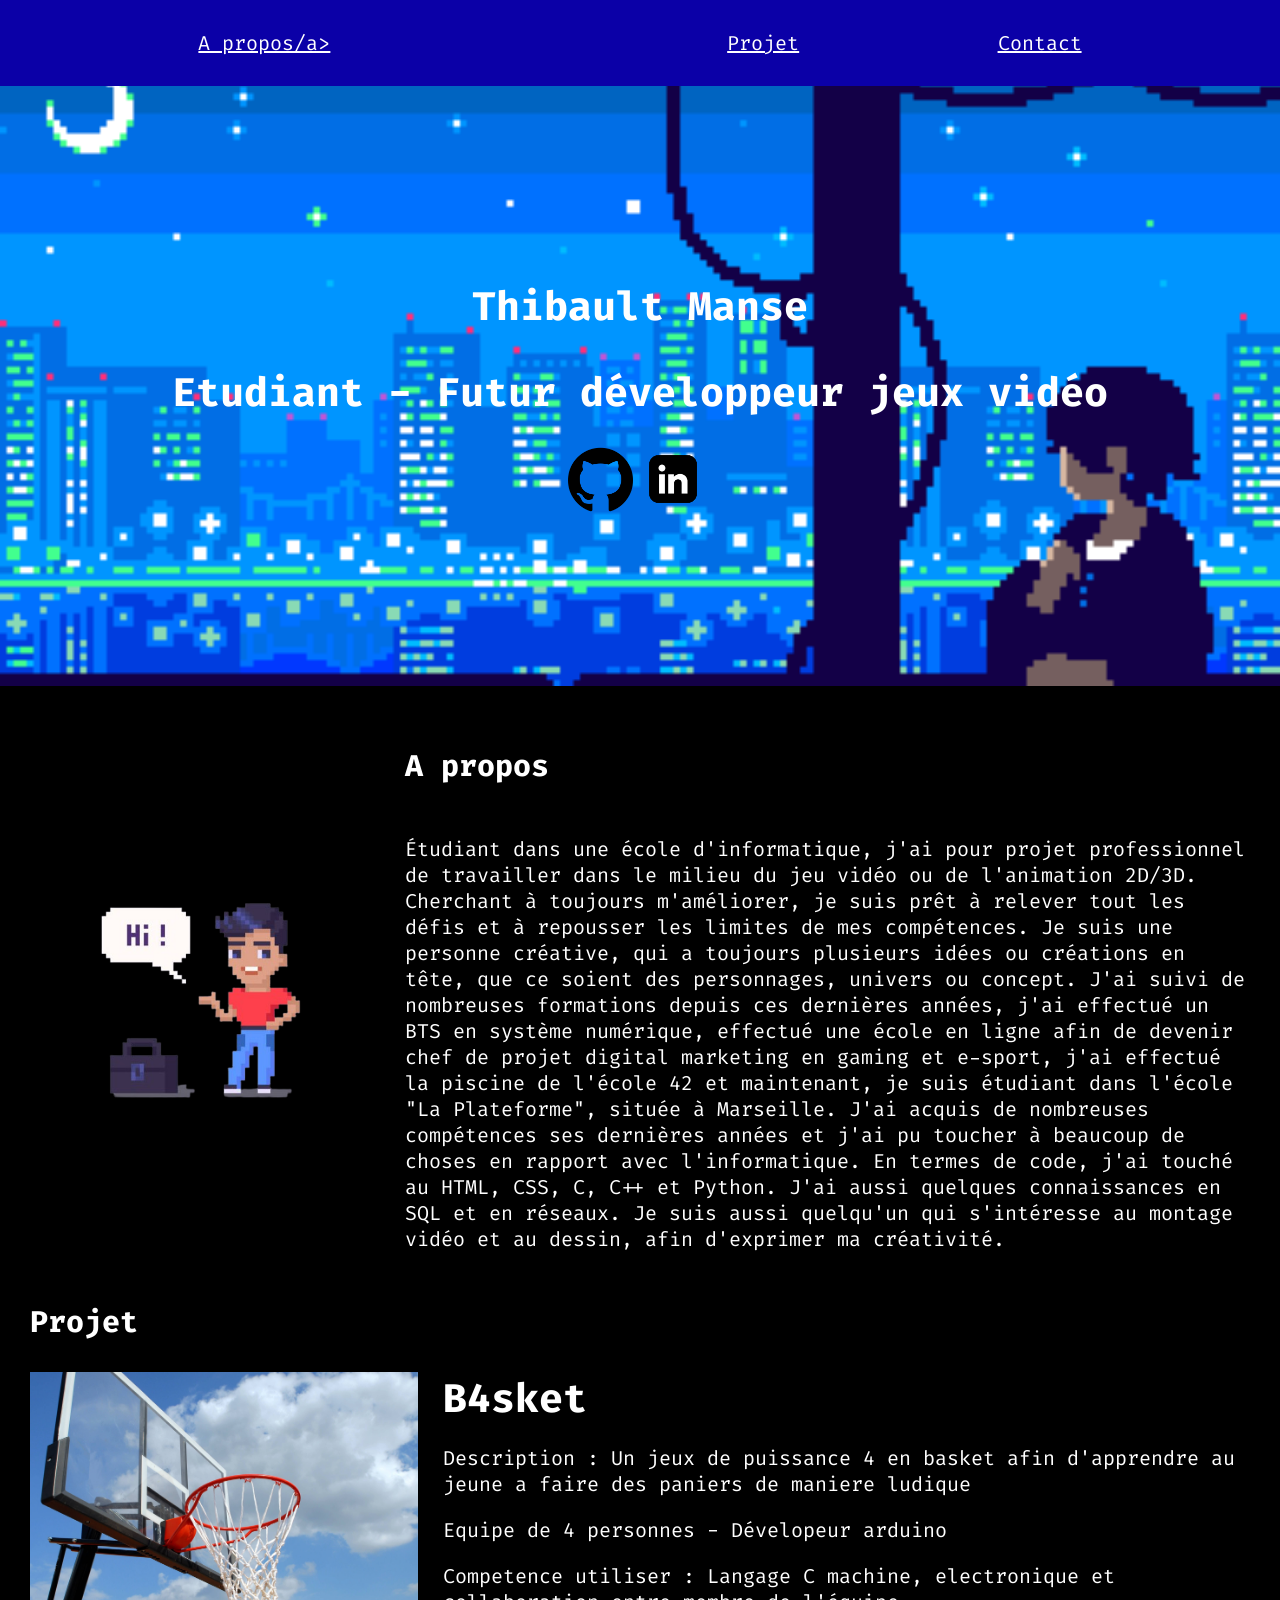
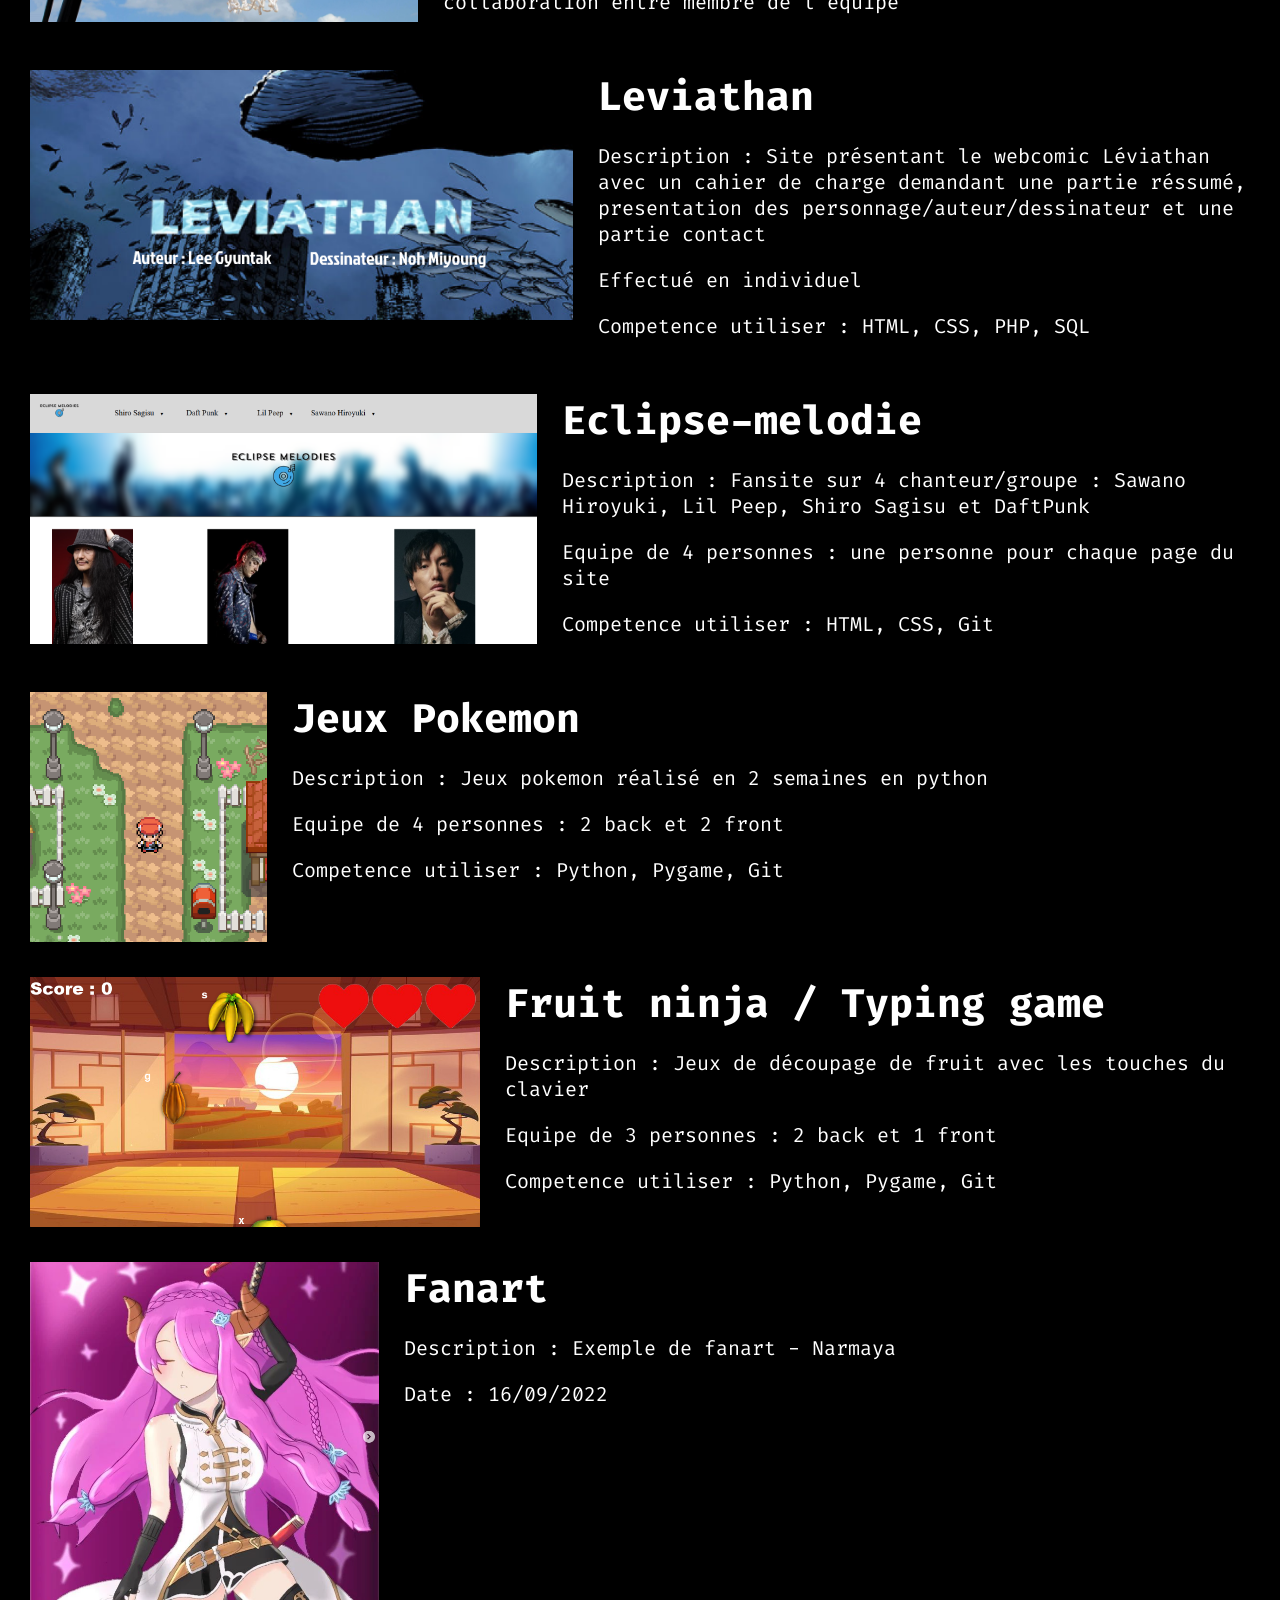
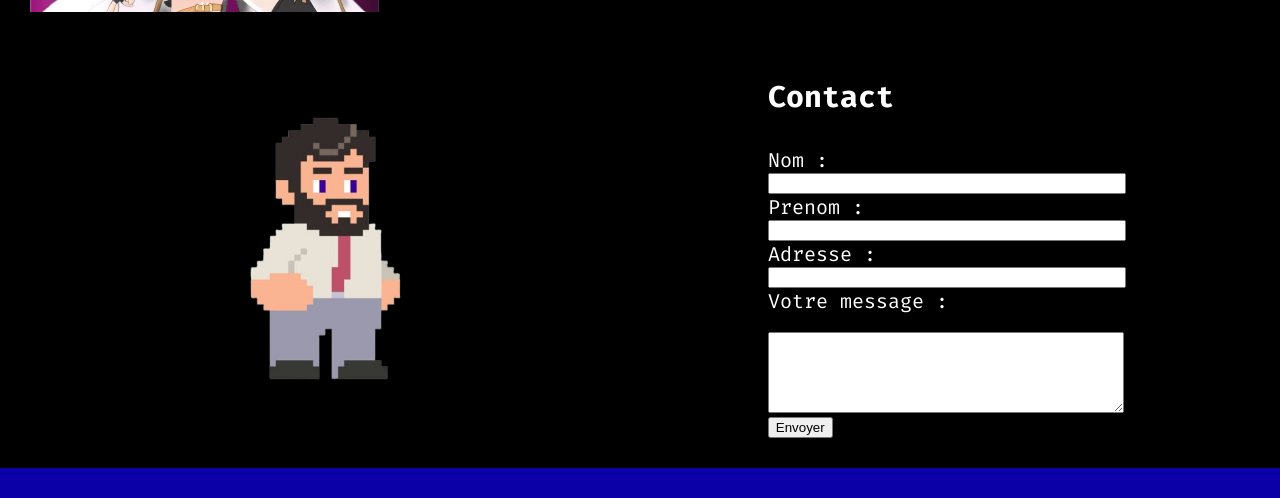
==== commit cbc06e81: "fix : true correction" ====
--- a/index.html
+++ b/index.html
@@ -25,14 +25,14 @@
                 <img src="image/image1.png" alt="homme pixel disant bonjour" class="image2">
                 <article class ="content-text">
                     <h3>A propos</h3>
-                    <p>Etudiant dans une école d'informatique, j'ai pour projet professionel de travailler dans le milieu du jeux vidéo ou de l'animation 2D/3D.
-                        Cherchant à toujours m'ameliorer, je suis prêt à relever tout les defis et à repousser les limites de mes competences.
-                        Je suis une personne créative, qui a toujours plusieurs idées ou créations en tête, que ce sois des personnages, univers ou concept.
-                        J'ai suivi de nombreuses formations depuis ces dernieres années, j'ai effectué un BTS en système numérique, effectué une école en ligne afin de devenir 
-                        chef de projet digital marketing en gaming et e-sport, j'ai effectué la piscine de l'école 42 et maintenant je suis étudiant dans l'école "La Plateforme", situé à Marseille.
-                        J'ai acquis de nombreuses compétences ses dernieres années et j'ai pu toucher à beaucoup de chose en rapport avec l'informatique. En terme de code j'ai touché au HTML, 
+                    <p>Étudiant dans une école d'informatique, j'ai pour projet professionnel de travailler dans le milieu du jeu vidéo ou de l'animation 2D/3D.
+                        Cherchant à toujours m'améliorer, je suis prêt à relever tout les défis et à repousser les limites de mes compétences.
+                        Je suis une personne créative, qui a toujours plusieurs idées ou créations en tête, que ce soient des personnages, univers ou concept.
+                        J'ai suivi de nombreuses formations depuis ces dernières années, j'ai effectué un BTS en système numérique, effectué une école en ligne afin de 
+                        devenir chef de projet digital marketing en gaming et e-sport, j'ai effectué la piscine de l'école 42 et maintenant, je suis étudiant dans l'école "La Plateforme", située à Marseille.
+                        J'ai acquis de nombreuses compétences ses dernières années et j'ai pu toucher à beaucoup de choses en rapport avec l'informatique. En termes de code, j'ai touché au HTML, 
                         CSS, C, C++ et Python. J'ai aussi quelques connaissances en SQL et en réseaux.
-                        Je suis aussi quelqu'un qui s'interesse au montage vidéo et au dessin, afin d'exprimer ma créativité.
+                        Je suis aussi quelqu'un qui s'intéresse au montage vidéo et au dessin, afin d'exprimer ma créativité.
                     </p>
                 </article>
             </section>
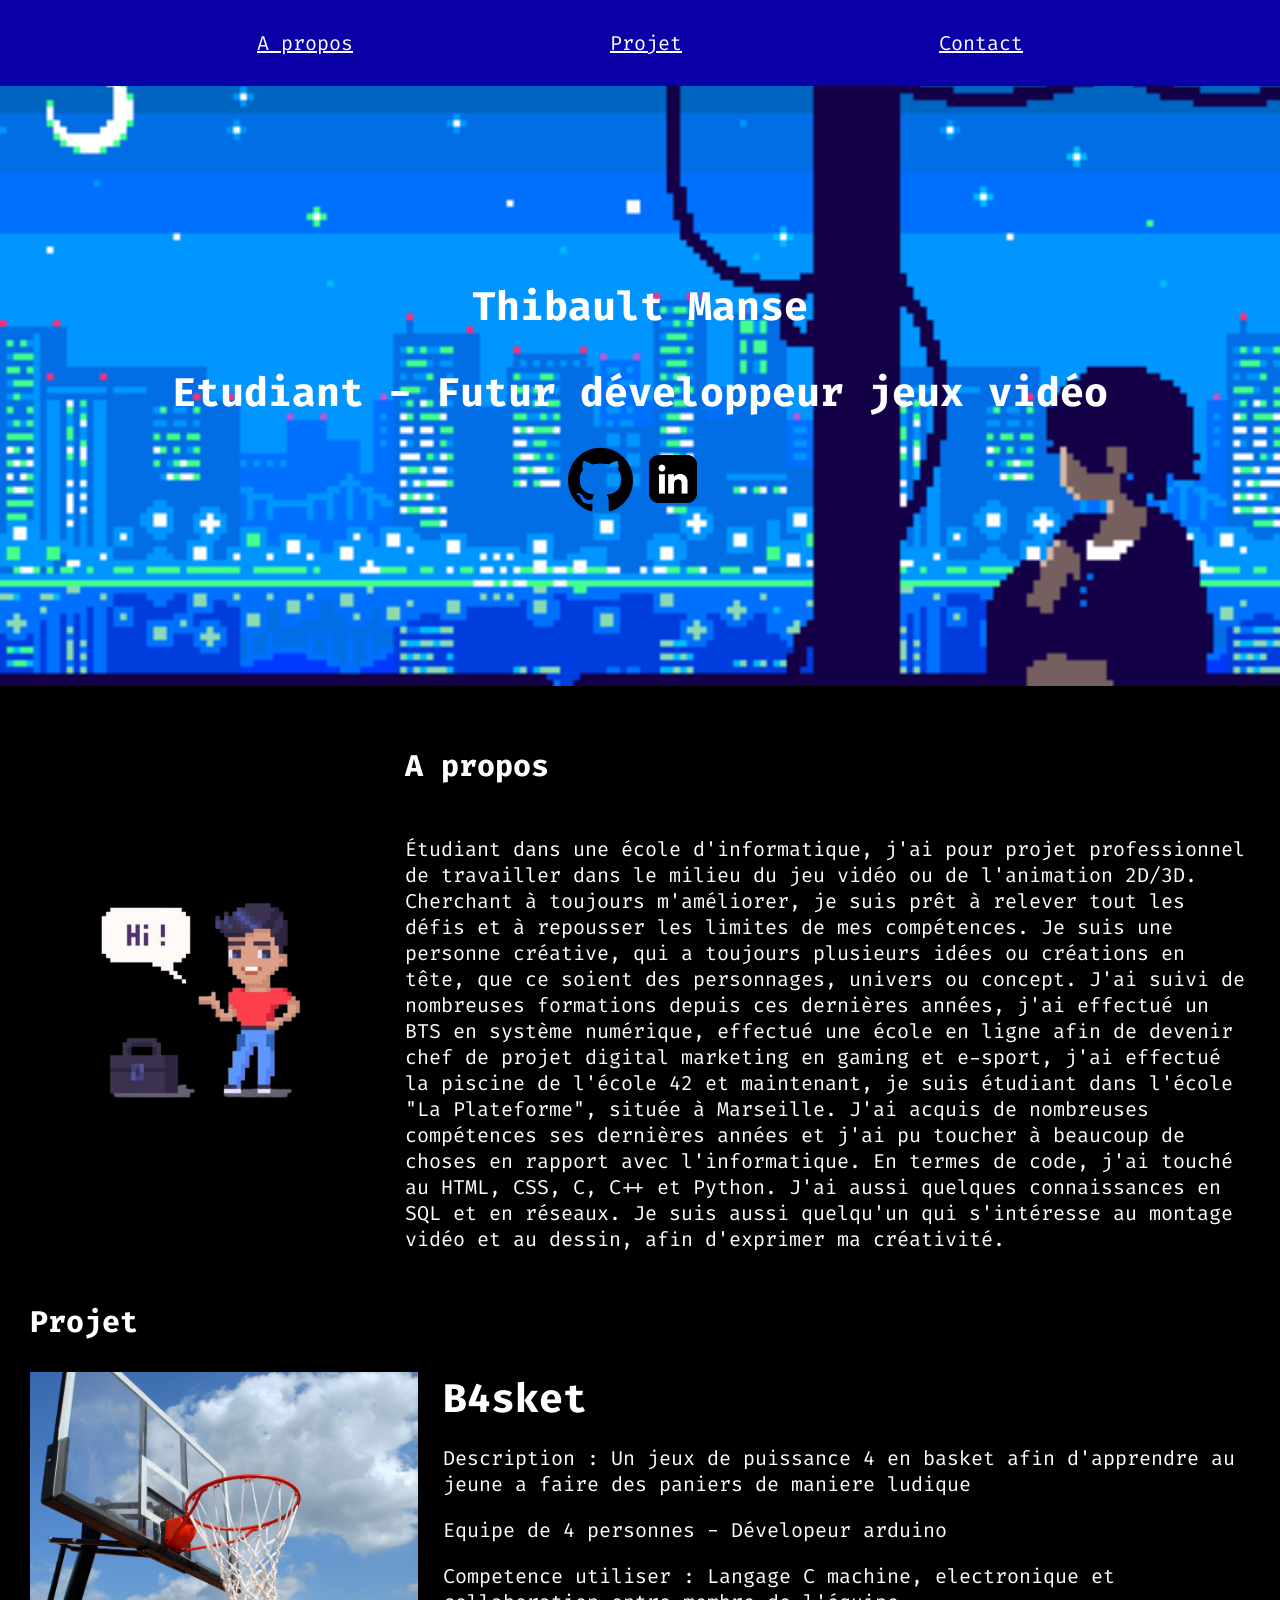
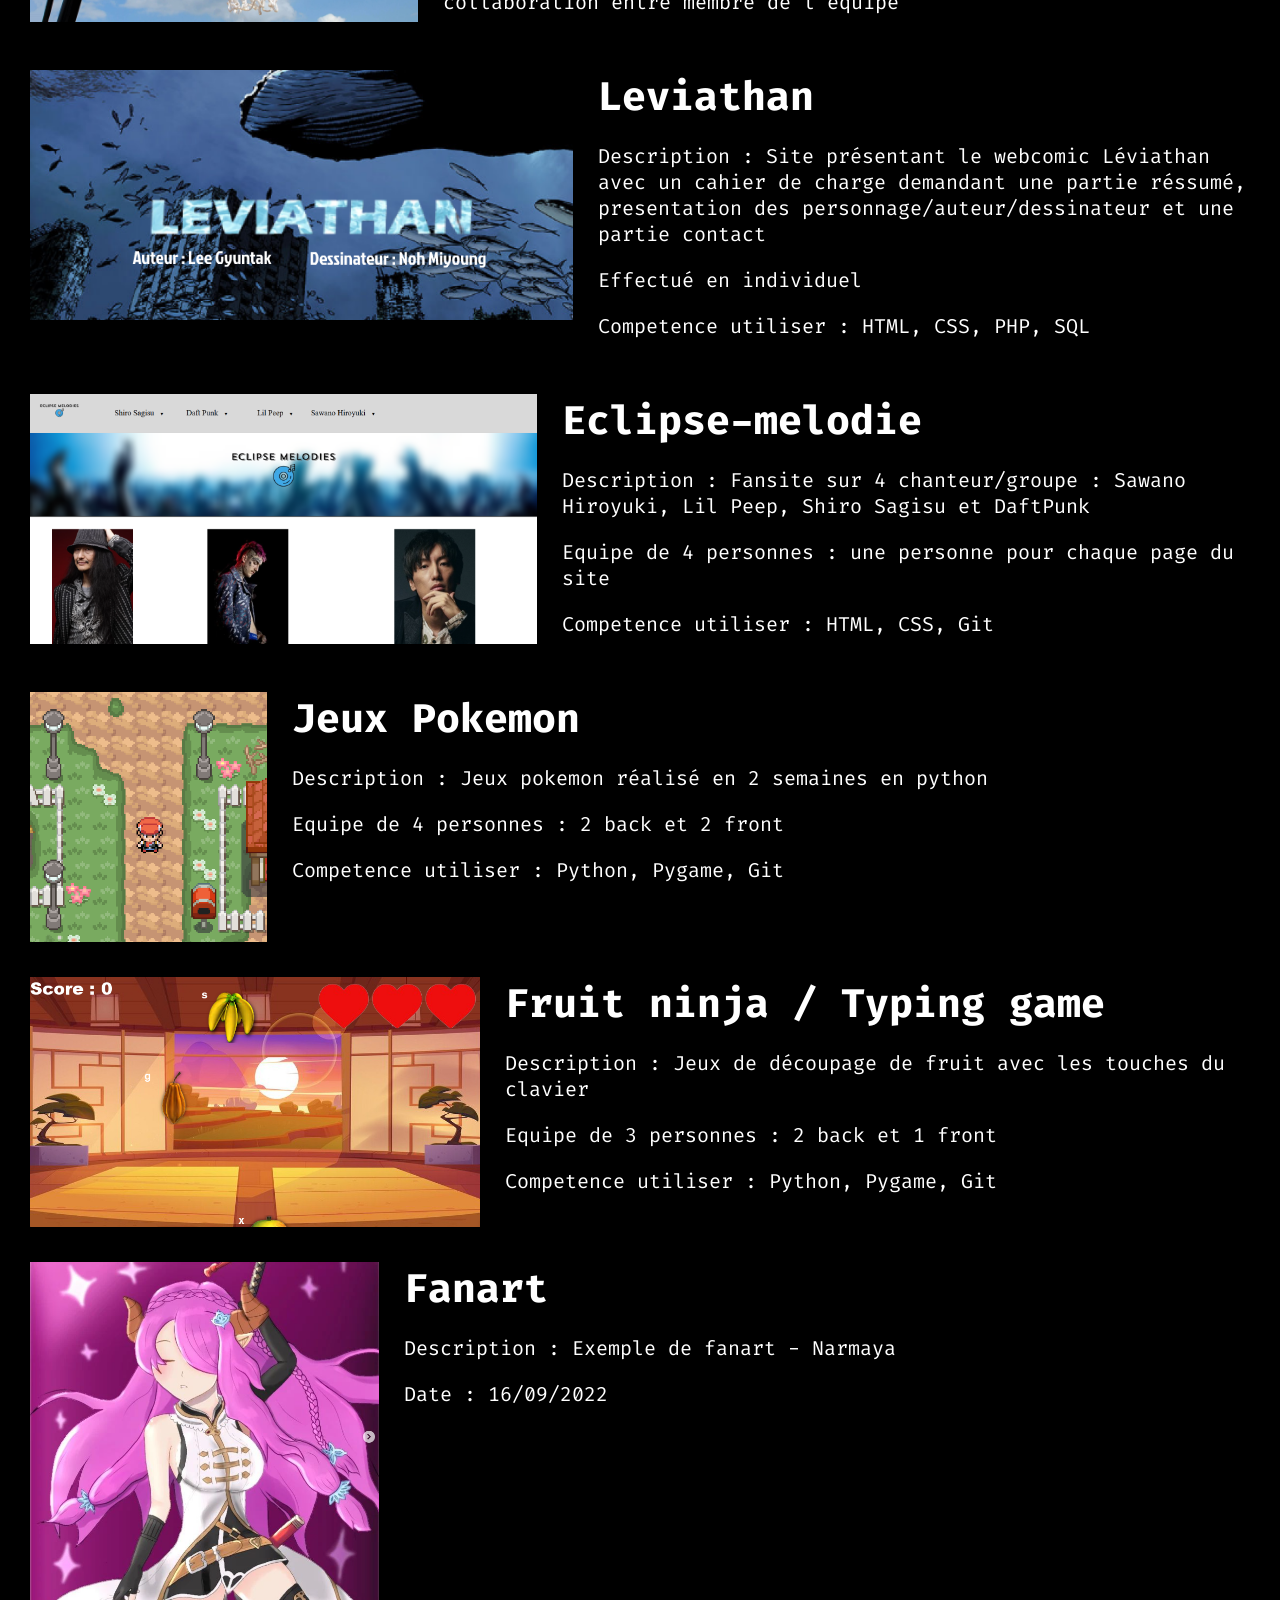
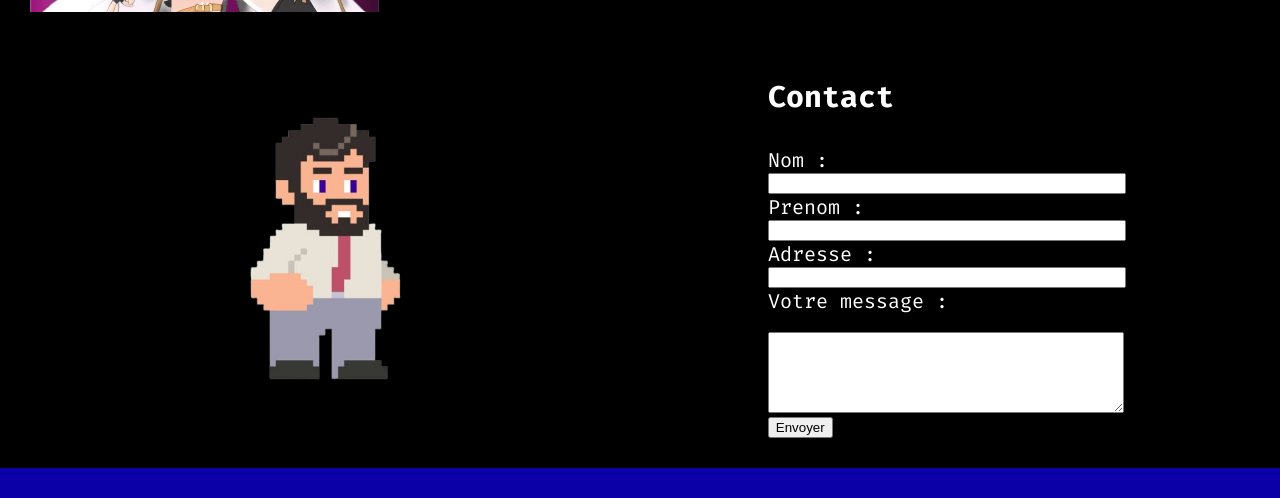
==== commit 8840ae93: "fix : bug with link in header" ====
--- a/index.html
+++ b/index.html
@@ -8,7 +8,7 @@
     </head>
     <body>
         <header class="header">
-            <nav><a href="#about_me">A propos/a></nav>
+            <nav><a href="#about_me">A propos</a></nav>
             <nav><a href="#project">Projet</a></nav>
             <nav><a href="#contact">Contact</a></nav>
         </header>
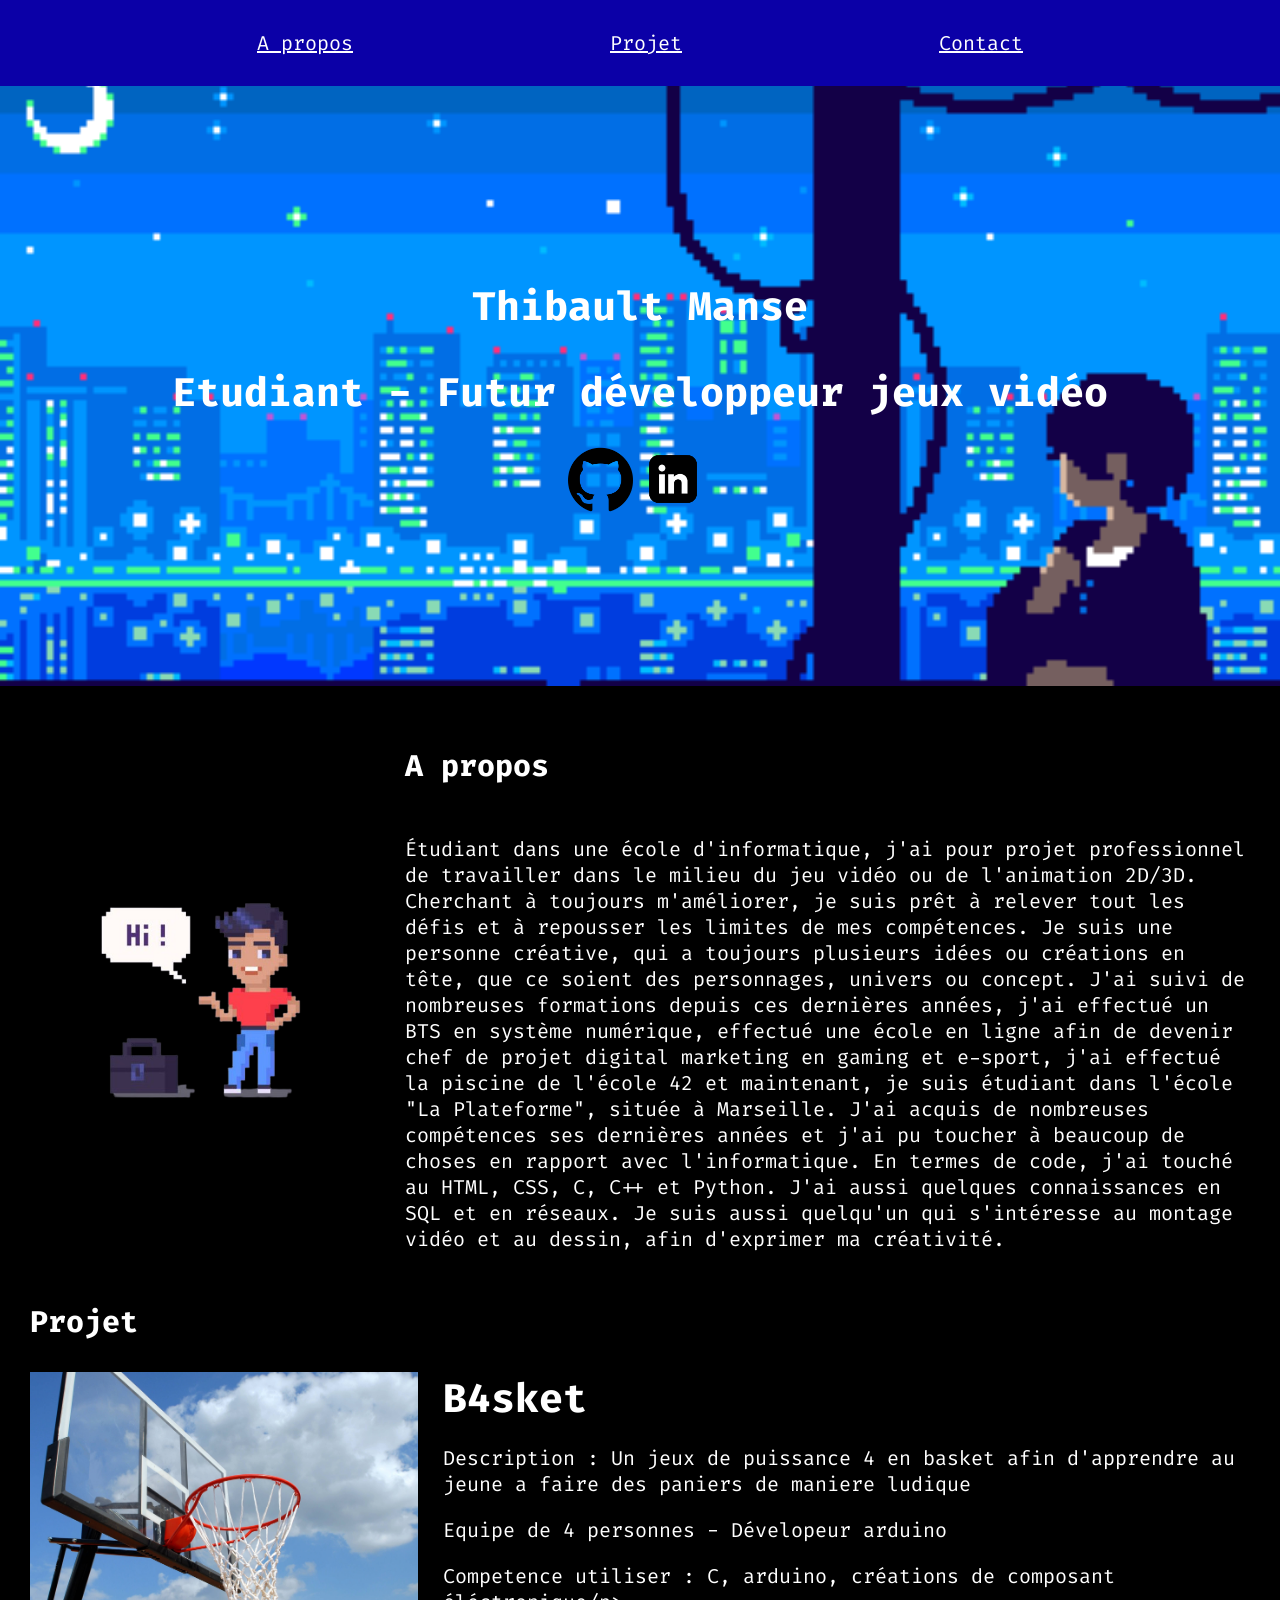
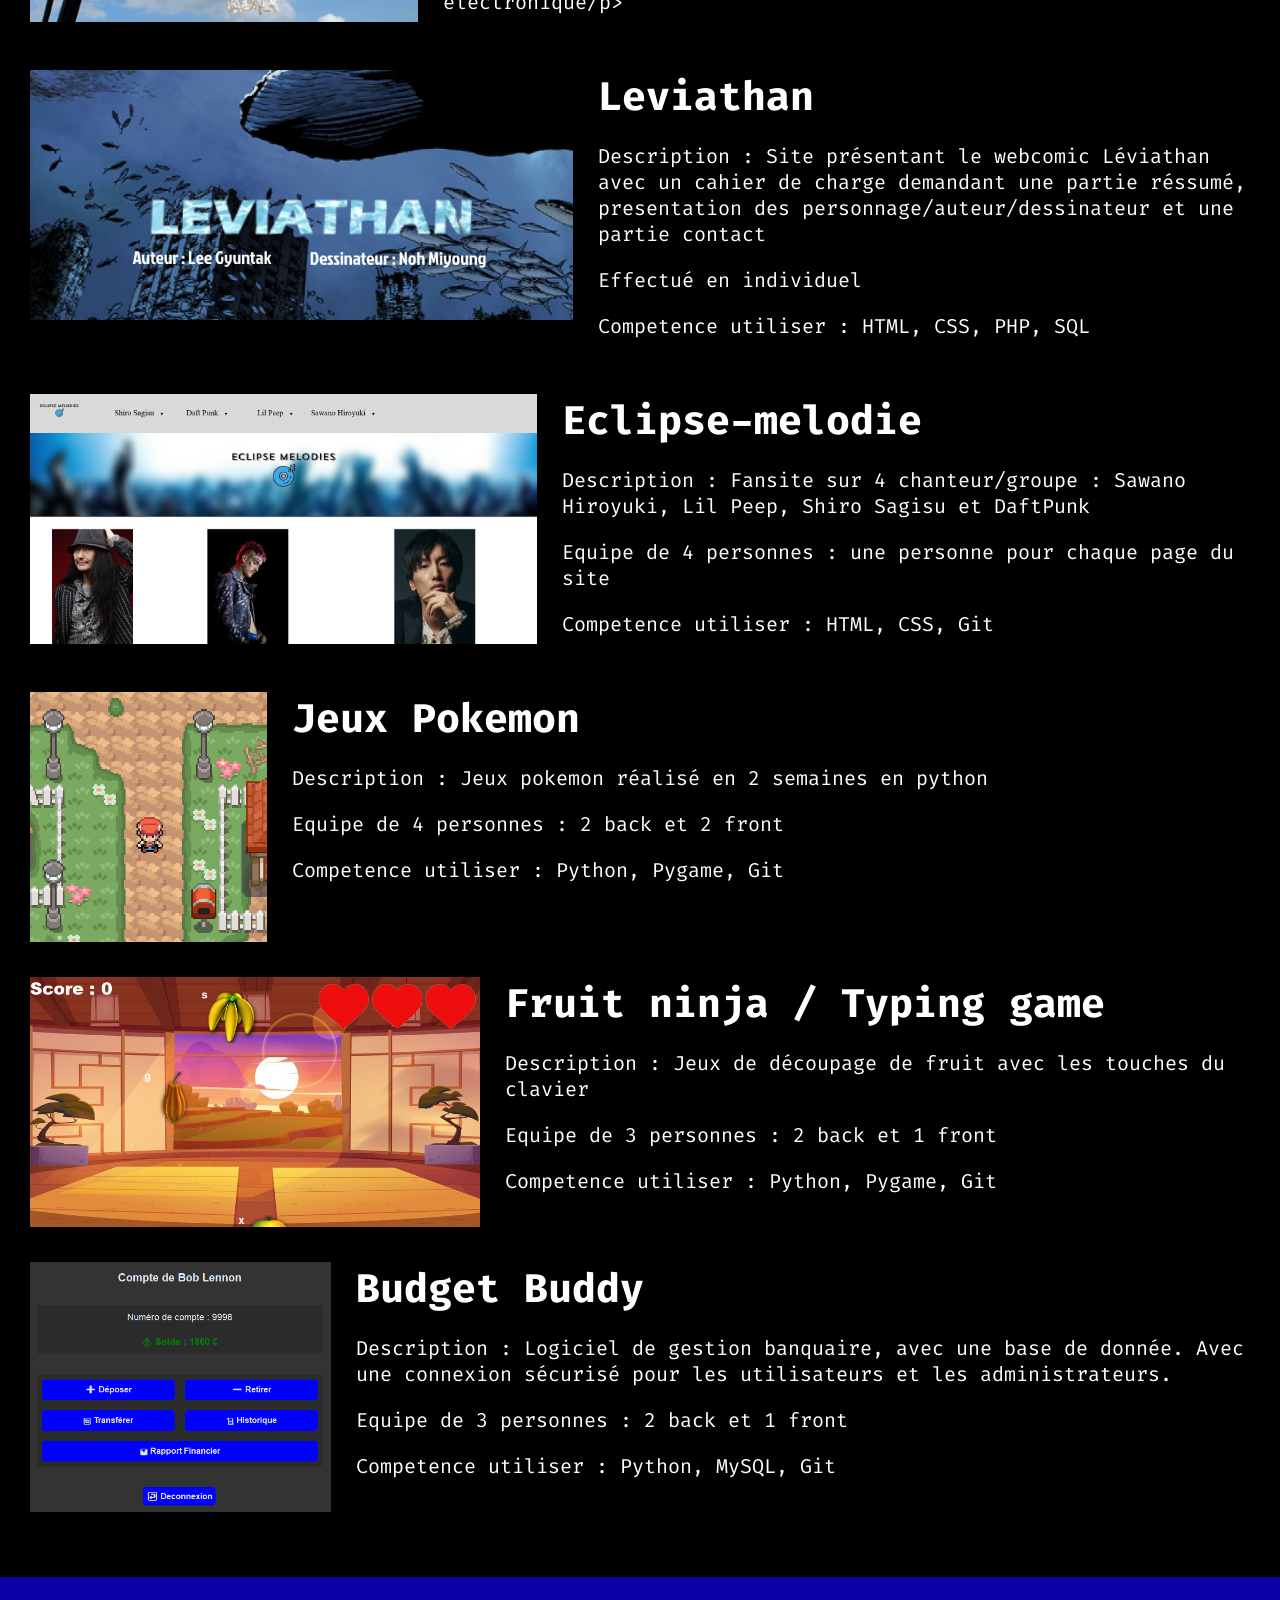
==== commit 4eb34681: "update : update portfolio" ====
--- a/index.html
+++ b/index.html
@@ -44,7 +44,7 @@
                         <h4>B4sket</h4>
                         <p>Description : Un jeux de puissance 4 en basket afin d'apprendre au jeune a faire des paniers de maniere ludique</p>
                         <p>Equipe de 4 personnes - Dévelopeur arduino</p>
-                        <p>Competence utiliser : Langage C machine, electronique et collaboration entre membre de l'équipe</p>
+                        <p>Competence utiliser : C, arduino, créations de composant éléctronique/p>
                     </section>
                 </article>
                 <article class="my-project">
@@ -85,35 +85,15 @@
                     </section>
                 </article>
                 <article class="my-project">
-                    <img src="image/Fanart.png" alt="fanart Narmaya" class="image2">
+                    <img src="image/banque.png" alt="Interface du logiciel de gestion banquaire" class="image">
                     <section>
-                        <h4>Fanart</h4>
-                        <p>Description : Exemple de fanart - Narmaya</p>
-                        <p>Date : 16/09/2022</p>
+                        <h4>Budget Buddy</h4>
+                        <p>Description : Logiciel de gestion banquaire, avec une base de donnée. Avec une connexion
+                            sécurisé pour les utilisateurs et les administrateurs.</p>
+                        <p>Equipe de 3 personnes : 2 back et 1 front</p>
+                        <p>Competence utiliser : Python, MySQL, Git</p>
                     </section>
                 </article>
-            </section>
-            <section>
-                <section id="contact">
-                    <img src="image/image3.png" alt="Light Yagami" class="image2">
-                    <div class="contactbox">
-                        <h3>Contact</h3>
-                        <form action="Contact" method="POST">
-                            <label for="Nom"> <p>Nom :</p>
-                                <input name="first_name" required>
-                            </label><br>
-                            <label for="Prenom"> <p>Prenom :</p>
-                            <input name="second_name" required>
-                            </label><br>
-                            <label for="Adresse"> <p>Adresse :</p>
-                                <input name="adress" required>
-                            </label><br>
-                            <label for="Message"> <p>Votre message :</p></label><br>
-                            <textarea id="message" name="message" rows="5"></textarea><br>
-                            <button type="submit">Envoyer</button>
-                        </form>
-                    </div>
-                </section>
             </section>
         </section>
         <footer></footer>
